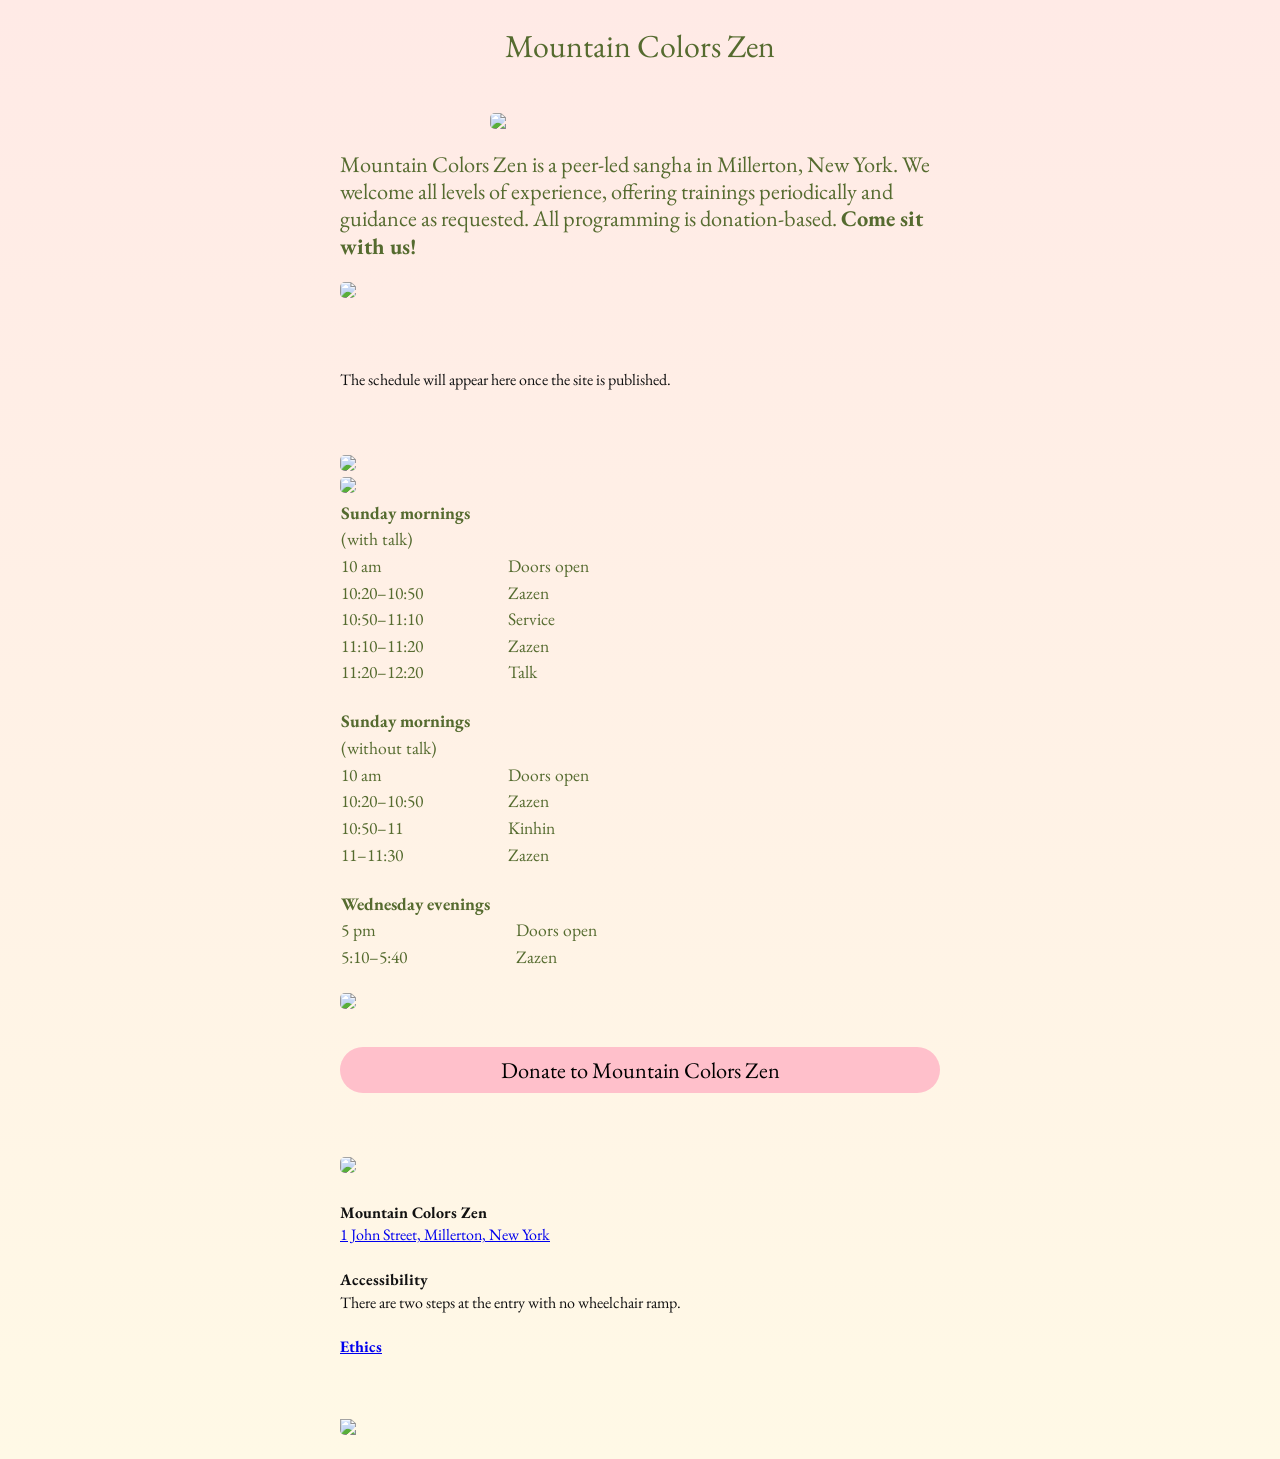
==== index.html @ 6fb5b05e "Add files via upload" ====
<!doctype html>
<html lang="en">
<head>
	<link rel="preconnect" href="https://fonts.googleapis.com">
	<link rel="preconnect" href="https://fonts.gstatic.com" crossorigin>
	<link href="https://fonts.googleapis.com/css2?family=DM+Sans:ital,opsz,wght@0,9..40,100..1000;1,9..40,100..1000&family=EB+Garamond:ital,wght@0,400..800;1,400..800&family=IBM+Plex+Sans:ital,wght@0,100..700;1,100..700&family=Jost:ital,wght@0,100..900;1,100..900&display=swap" rel="stylesheet">
<meta charset="utf-8">
<meta name="viewport" content="width=device-width, initial-scale=1">
<title>Schedule</title>
<link rel="stylesheet" href="schedule.css">
<style>
	/* example page styling only: replace with your own site's CSS */
	body { font-family: system-ui, sans-serif; line-height: 1.4; margin: 0; padding: 24px 16px; color: #111; background: #fff; }
	main { max-width: 600px; margin: 0 auto; }
</style>
</head>
<body>
<main>
<h1 class = "title">Mountain Colors Zen</h1><br>
<img src="https://github.com/mountaincolorszen/website/blob/main/images/mzc-logo.png?raw=true" width="50%" margin= "auto" class = "logo">
<p class = "mcz-intro">Mountain Colors Zen is a peer-led sangha in Millerton, New York. We welcome all levels of experience, offering trainings periodically and guidance as requested. All programming is donation-based. <b>Come sit with us!</b></p>

<img src="https://github.com/mountaincolorszen/website/blob/main/images/IMG_0020.jpg?raw=true" width="100%"><br>
<div class = "time">
	<!-- The schedule from the Google Doc is put between the next two lines
	     automatically. Anything typed between them will be replaced. -->
	<!-- schedule:start -->
	<p class="schedule-note">The schedule will appear here once the site is published.</p>
	<!-- schedule:end --></div>
	<img src="https://github.com/mountaincolorszen/website/blob/main/images/IMG_0017.jpg?raw=true" width="100%"><br>
	<img src="https://github.com/mountaincolorszen/website/blob/main/images/IMG_5366.jpg?raw=true" width="100%"><br>
	<table>
	  <tr>
	    <th>Sunday mornings&emsp;&emsp;&emsp;</th>
	    <th></th>
	  </tr>
	  <tr>
	    <td><i>(with talk)</i></td>
	    <td></td>
	  </tr>
	  <tr>
	    <td>10 am</td>
	    <td>Doors open</td>
	  </tr>
	  <tr>
	    <td>10:20–10:50</td>
	    <td>Zazen</td>
	  </tr>
	  <tr>
	    <td>10:50–11:10</td>
	    <td>Service</td>
	  </tr>
	  <tr>
	    <td>11:10–11:20</td>
	    <td>Zazen</td>
	  </tr>
	  <tr>
	    <td>11:20–12:20</td>
	    <td>Talk</td>
	  </tr>
	</table>
	<br>
	<table>
	  <tr>
	    <th>Sunday mornings&emsp;&emsp;&emsp;</th>
	    <th></th>
	  </tr>
	  <tr>
	    <td><i>(without talk)</i></td>
	    <td></td>
	  </tr>
	  <tr>
	    <td>10 am</td>
	    <td>Doors open</td>
	  </tr>
	  <tr>
	    <td>10:20–10:50</td>
	    <td>Zazen</td>
	  </tr>
	  <tr>
	    <td>10:50–11</td>
	    <td>Kinhin</td>
	  </tr>
	  <tr>
	    <td>11–11:30</td>
	    <td>Zazen</td>
	  </tr>
	</table>
			<br>	<table>
	  <tr>
	    <th>Wednesday evenings&emsp;&emsp;</th>
	    <th></th>
	  </tr>
	  <tr>
	    <td>5 pm</td>
	    <td>Doors open</td>
	  </tr>
	  <tr>
	    <td>5:10–5:40</td>
	    <td>Zazen</td>
	  </tr>
	</table>
</div>
<br>
	<img src="https://github.com/mountaincolorszen/website/blob/main/images/IMG_5365.jpg?raw=true" width="100%"><br>

<button class = "donate">Donate to Mountain Colors Zen</button><footer>
	<img src="https://github.com/mountaincolorszen/website/blob/main/images/IMG_5360.jpg?raw=true" width="100%"><br><br>
  <b>Mountain Colors Zen</b><br><a href = "https://maps.app.goo.gl/F2YpTARjo7d1e8cv7">1 John Street, Millerton, New York</a><br><br>
  <b>Accessibility</b><br>There are two steps at the entry with no wheelchair ramp.<br><br>
  <b><a href = '/ethics.html'>Ethics</a></b><br>
<a href = "https://www.instagram.com/mt_colors_zen"><img src="https://github.com/mountaincolorszen/website/blob/main/images/Instagram_Glyph_Black.png?raw=true" width="50%" margin= "auto" class = "social-instagram"></a>
<!-- <label for="email">Enter your example.com email:</label> -->

<!-- <input type="email" id="email" pattern=".+@example\.com" size="30" required /> -->
</footer>
</main>
</body>
</html>
---- schedule.css ----
/* ---- schedule (from Google Doc) ----
   Link this from the page, or paste it into your own stylesheet.
   It only sets layout and spacing: the font and text colour come from your site. */
*{
	font-family: "EB Garamond", serif!important;
	  font-optical-sizing: auto;
	  font-weight: <weight>;
	  font-style: normal;
	  /*color:darkolivegreen!important;*/
	  /*font-size:1.2rem;*/
}
.schedule { max-width: 600px; }::selection {
 color:blue;
}

@media (max-width: 720px) {
	.logo{
 display: block;
  margin: auto;
  width: 70%!important;
}
}

.logo{
 display: block;
  margin: auto;
  width: 50%;
}

.social-instagram{
 display: block;
  /*margin: auto;*/
  width: 10%;
  padding-top: 10%;
}

a:visited {
  color: forestgreen;
  text-decoration-color: hotpink;
}

.title{
	font-size:2rem;
	font-family: "EB Garamond", serif!important;
	  font-optical-sizing: auto;
	  font-style: normal;
	  margin-block-start: 0em;
	  color:darkolivegreen!important;
	  text-align:center!important;
	  font-weight:300!important;
}

table{
	font-size:1.1rem;
	font-family: "IBM Plex Sans", sans-serif;
	border-spacing: 0px;
	color:darkolivegreen!important}footer{
	margin-top:2rem;
	/*text-align:center;*/
}.mcz-intro{
	font-size:1.4rem;
	line-height:1.7rem;
	font-family: "EB Garamond", serif!important;
	  font-optical-sizing: auto;
	  font-style: normal;
	  color:darkolivegreen!important;
	  /*text-align:center;*/
}
body{  background: linear-gradient(0deg, #fff9e6 0%, #ffeae6 100%)!important;
}
.schedule .schedule-title { font-size: 1.4em; line-height: 1.2; font-weight: bold; margin: 0 0 1.2em; 
	font-family: "EB Garamond", serif!important;
	  font-optical-sizing: auto;
	  font-weight: <weight>;
	  font-style: normal;}
.schedule .schedule-note { margin: 0 0 1.5em; }.schedule-day { margin: 0 0 .5em; padding-top: 0.0em; border-top: .1px solid #ccc; }
.schedule-day h3 { font-size: 1.1em; margin: 0 0 0.4em; 
	  font-family: "IBM Plex Sans", sans-serif;
	  font-optical-sizing: auto;
	  font-weight: <weight>;
	  font-style: normal;}.schedule-day ul { list-style: none; margin: 0; padding: 0; 
	font-family: "EB Garamond", serif!important;
	  font-optical-sizing: auto;
	  font-weight: <weight>;
	  font-style: normal;
	  padding:0!important;
	}
.schedule-day li { display: flex; gap: 1em; padding: 0; 
	font-family: "EB Garamond", serif!important;
	  font-optical-sizing: auto;
	  font-weight: <weight>;
	  font-style: normal;
	  padding:0!important;
	}	.donate{
		font-size:1.4rem;
		width:100%;
		border: none;
		background:pink;
		border-radius:50px;
		padding:.5rem;
		margin-top:2rem;
		margin-bottom:2rem;
	}	.donate:focus{background-color:red;}
	.donate:hover{
		background-color:white;
		transition:.5s;
	}
		
.time{
	margin-top:4rem;
	margin-bottom:4rem;
}img {border-radius:5px;}/* bold, italic etc. carried over from the doc */
.schedule strong { font-weight: bold; }
.schedule em { font-style: italic; }
.schedule u { text-decoration: underline; }
.schedule s { text-decoration: line-through; }.schedule-time { flex: 0 0 9em; white-space: nowrap; }
.schedule-what { flex: 1 1 auto; }
.schedule .schedule-what a { text-decoration: underline; word-break: break-word; }/* phones: put the time above the event */
@media (max-width: 480px) {
	.schedule-day li { display: block; padding: 0.0em 0; }
	.schedule-time { display: block; font-weight: bold; }
}
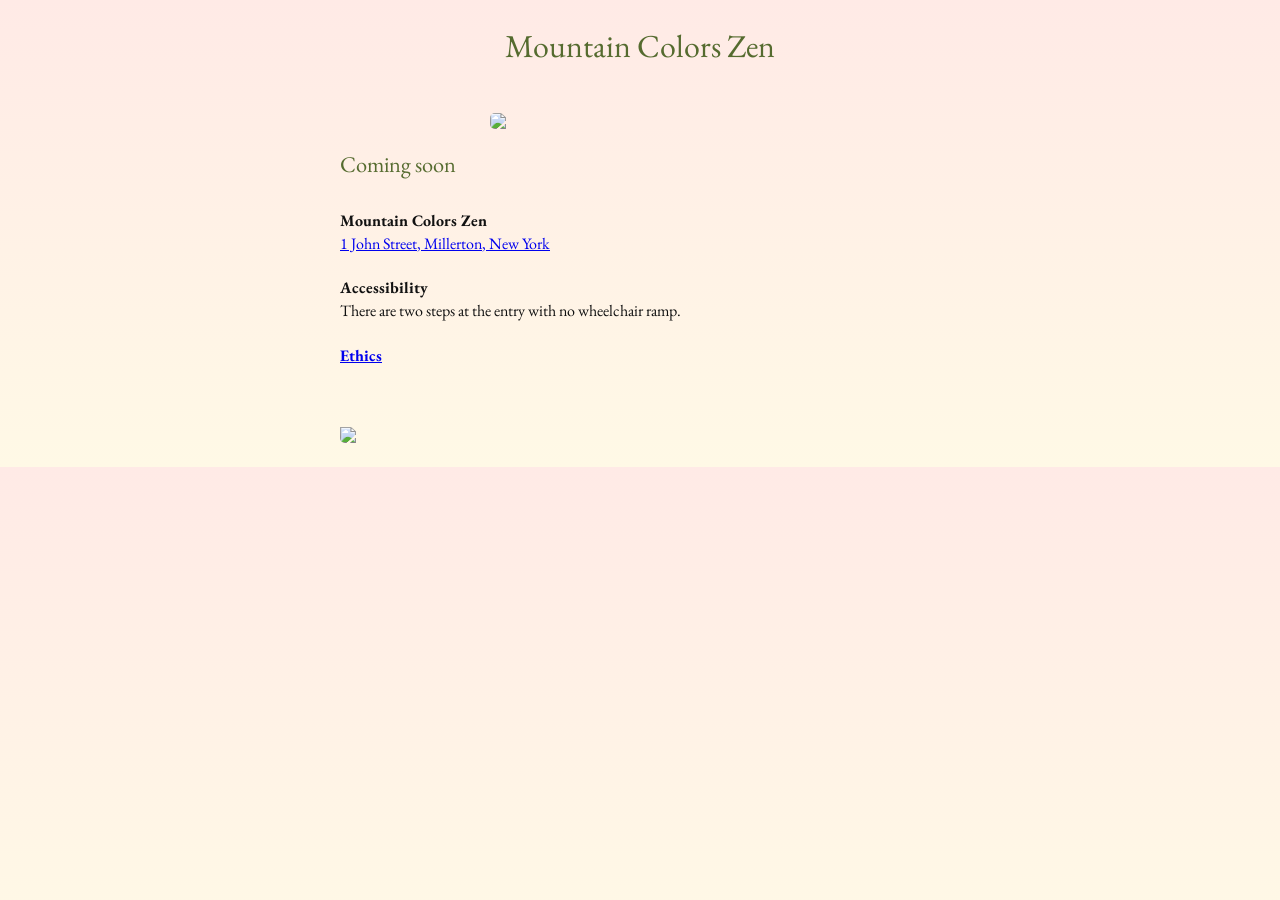
==== commit 8591aea9: "Add files via upload" ====
--- a/index.html
+++ b/index.html
@@ -18,94 +18,10 @@
 <main>
 <h1 class = "title">Mountain Colors Zen</h1><br>
 <img src="https://github.com/mountaincolorszen/website/blob/main/images/mzc-logo.png?raw=true" width="50%" margin= "auto" class = "logo">
-<p class = "mcz-intro">Mountain Colors Zen is a peer-led sangha in Millerton, New York. We welcome all levels of experience, offering trainings periodically and guidance as requested. All programming is donation-based. <b>Come sit with us!</b></p>
+<p class = "mcz-intro">Coming soon</p>
 
-<img src="https://github.com/mountaincolorszen/website/blob/main/images/IMG_0020.jpg?raw=true" width="100%"><br>
-<div class = "time">
-	<!-- The schedule from the Google Doc is put between the next two lines
-	     automatically. Anything typed between them will be replaced. -->
-	<!-- schedule:start -->
-	<p class="schedule-note">The schedule will appear here once the site is published.</p>
-	<!-- schedule:end --></div>
-	<img src="https://github.com/mountaincolorszen/website/blob/main/images/IMG_0017.jpg?raw=true" width="100%"><br>
-	<img src="https://github.com/mountaincolorszen/website/blob/main/images/IMG_5366.jpg?raw=true" width="100%"><br>
-	<table>
-	  <tr>
-	    <th>Sunday mornings&emsp;&emsp;&emsp;</th>
-	    <th></th>
-	  </tr>
-	  <tr>
-	    <td><i>(with talk)</i></td>
-	    <td></td>
-	  </tr>
-	  <tr>
-	    <td>10 am</td>
-	    <td>Doors open</td>
-	  </tr>
-	  <tr>
-	    <td>10:20–10:50</td>
-	    <td>Zazen</td>
-	  </tr>
-	  <tr>
-	    <td>10:50–11:10</td>
-	    <td>Service</td>
-	  </tr>
-	  <tr>
-	    <td>11:10–11:20</td>
-	    <td>Zazen</td>
-	  </tr>
-	  <tr>
-	    <td>11:20–12:20</td>
-	    <td>Talk</td>
-	  </tr>
-	</table>
-	<br>
-	<table>
-	  <tr>
-	    <th>Sunday mornings&emsp;&emsp;&emsp;</th>
-	    <th></th>
-	  </tr>
-	  <tr>
-	    <td><i>(without talk)</i></td>
-	    <td></td>
-	  </tr>
-	  <tr>
-	    <td>10 am</td>
-	    <td>Doors open</td>
-	  </tr>
-	  <tr>
-	    <td>10:20–10:50</td>
-	    <td>Zazen</td>
-	  </tr>
-	  <tr>
-	    <td>10:50–11</td>
-	    <td>Kinhin</td>
-	  </tr>
-	  <tr>
-	    <td>11–11:30</td>
-	    <td>Zazen</td>
-	  </tr>
-	</table>
-			<br>	<table>
-	  <tr>
-	    <th>Wednesday evenings&emsp;&emsp;</th>
-	    <th></th>
-	  </tr>
-	  <tr>
-	    <td>5 pm</td>
-	    <td>Doors open</td>
-	  </tr>
-	  <tr>
-	    <td>5:10–5:40</td>
-	    <td>Zazen</td>
-	  </tr>
-	</table>
-</div>
-<br>
-	<img src="https://github.com/mountaincolorszen/website/blob/main/images/IMG_5365.jpg?raw=true" width="100%"><br>
 
-<button class = "donate">Donate to Mountain Colors Zen</button><footer>
-	<img src="https://github.com/mountaincolorszen/website/blob/main/images/IMG_5360.jpg?raw=true" width="100%"><br><br>
+<footer>
   <b>Mountain Colors Zen</b><br><a href = "https://maps.app.goo.gl/F2YpTARjo7d1e8cv7">1 John Street, Millerton, New York</a><br><br>
   <b>Accessibility</b><br>There are two steps at the entry with no wheelchair ramp.<br><br>
   <b><a href = '/ethics.html'>Ethics</a></b><br>
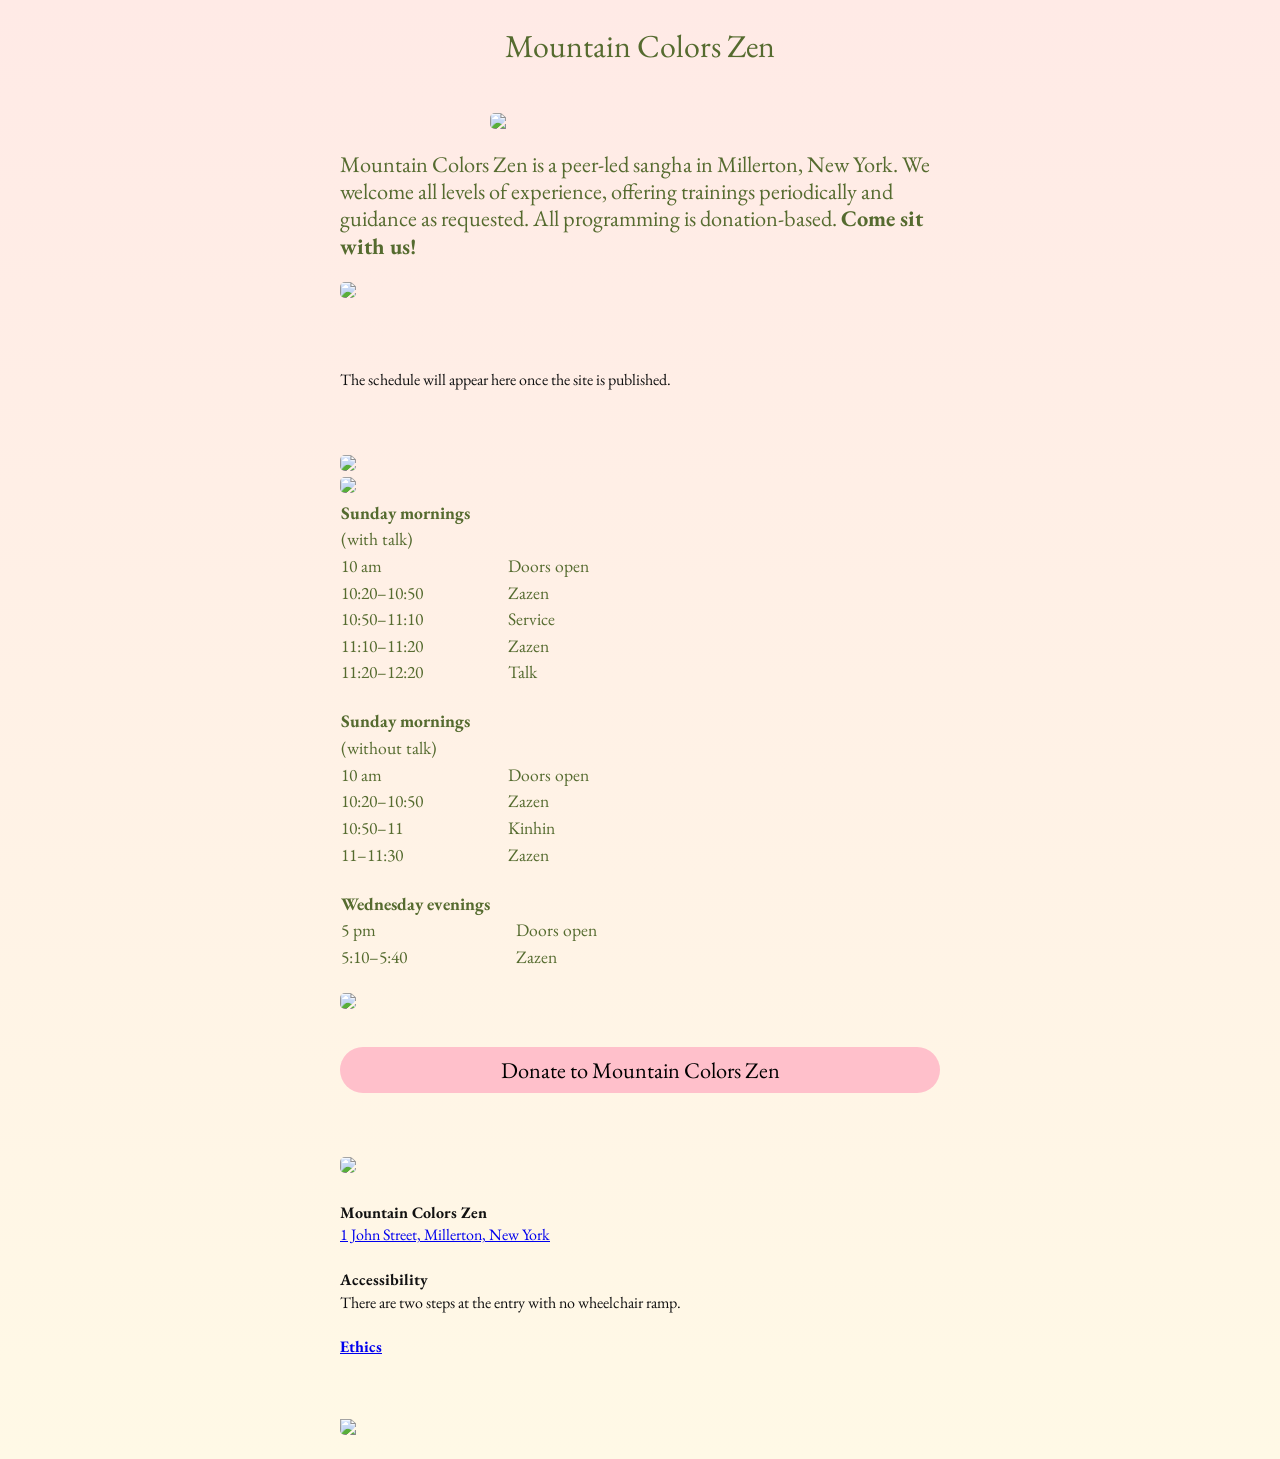
==== commit 4b65b508: "Add files via upload" ====
--- a/index.html
+++ b/index.html
@@ -18,10 +18,94 @@
 <main>
 <h1 class = "title">Mountain Colors Zen</h1><br>
 <img src="https://github.com/mountaincolorszen/website/blob/main/images/mzc-logo.png?raw=true" width="50%" margin= "auto" class = "logo">
-<p class = "mcz-intro">Coming soon</p>
+<p class = "mcz-intro">Mountain Colors Zen is a peer-led sangha in Millerton, New York. We welcome all levels of experience, offering trainings periodically and guidance as requested. All programming is donation-based. <b>Come sit with us!</b></p>
 
+<img src="https://github.com/mountaincolorszen/website/blob/main/images/IMG_0020.jpg?raw=true" width="100%"><br>
+<div class = "time">
+	<!-- The schedule from the Google Doc is put between the next two lines
+	     automatically. Anything typed between them will be replaced. -->
+	<!-- schedule:start -->
+	<p class="schedule-note">The schedule will appear here once the site is published.</p>
+	<!-- schedule:end --></div>
+	<img src="https://github.com/mountaincolorszen/website/blob/main/images/IMG_0017.jpg?raw=true" width="100%"><br>
+	<img src="https://github.com/mountaincolorszen/website/blob/main/images/IMG_5366.jpg?raw=true" width="100%"><br>
+	<table>
+	  <tr>
+	    <th>Sunday mornings&emsp;&emsp;&emsp;</th>
+	    <th></th>
+	  </tr>
+	  <tr>
+	    <td><i>(with talk)</i></td>
+	    <td></td>
+	  </tr>
+	  <tr>
+	    <td>10 am</td>
+	    <td>Doors open</td>
+	  </tr>
+	  <tr>
+	    <td>10:20–10:50</td>
+	    <td>Zazen</td>
+	  </tr>
+	  <tr>
+	    <td>10:50–11:10</td>
+	    <td>Service</td>
+	  </tr>
+	  <tr>
+	    <td>11:10–11:20</td>
+	    <td>Zazen</td>
+	  </tr>
+	  <tr>
+	    <td>11:20–12:20</td>
+	    <td>Talk</td>
+	  </tr>
+	</table>
+	<br>
+	<table>
+	  <tr>
+	    <th>Sunday mornings&emsp;&emsp;&emsp;</th>
+	    <th></th>
+	  </tr>
+	  <tr>
+	    <td><i>(without talk)</i></td>
+	    <td></td>
+	  </tr>
+	  <tr>
+	    <td>10 am</td>
+	    <td>Doors open</td>
+	  </tr>
+	  <tr>
+	    <td>10:20–10:50</td>
+	    <td>Zazen</td>
+	  </tr>
+	  <tr>
+	    <td>10:50–11</td>
+	    <td>Kinhin</td>
+	  </tr>
+	  <tr>
+	    <td>11–11:30</td>
+	    <td>Zazen</td>
+	  </tr>
+	</table>
+			<br>	<table>
+	  <tr>
+	    <th>Wednesday evenings&emsp;&emsp;</th>
+	    <th></th>
+	  </tr>
+	  <tr>
+	    <td>5 pm</td>
+	    <td>Doors open</td>
+	  </tr>
+	  <tr>
+	    <td>5:10–5:40</td>
+	    <td>Zazen</td>
+	  </tr>
+	</table>
+</div>
+<br>
+	<img src="https://github.com/mountaincolorszen/website/blob/main/images/IMG_5365.jpg?raw=true" width="100%"><br>
 
-<footer>
+<button class = "donate">Donate to Mountain Colors Zen</button><footer>
+	<img src="https://github.com/mountaincolorszen/website/blob/main/images/IMG_5360.jpg?raw=true" width="100%"><br><br>
   <b>Mountain Colors Zen</b><br><a href = "https://maps.app.goo.gl/F2YpTARjo7d1e8cv7">1 John Street, Millerton, New York</a><br><br>
   <b>Accessibility</b><br>There are two steps at the entry with no wheelchair ramp.<br><br>
   <b><a href = '/ethics.html'>Ethics</a></b><br>
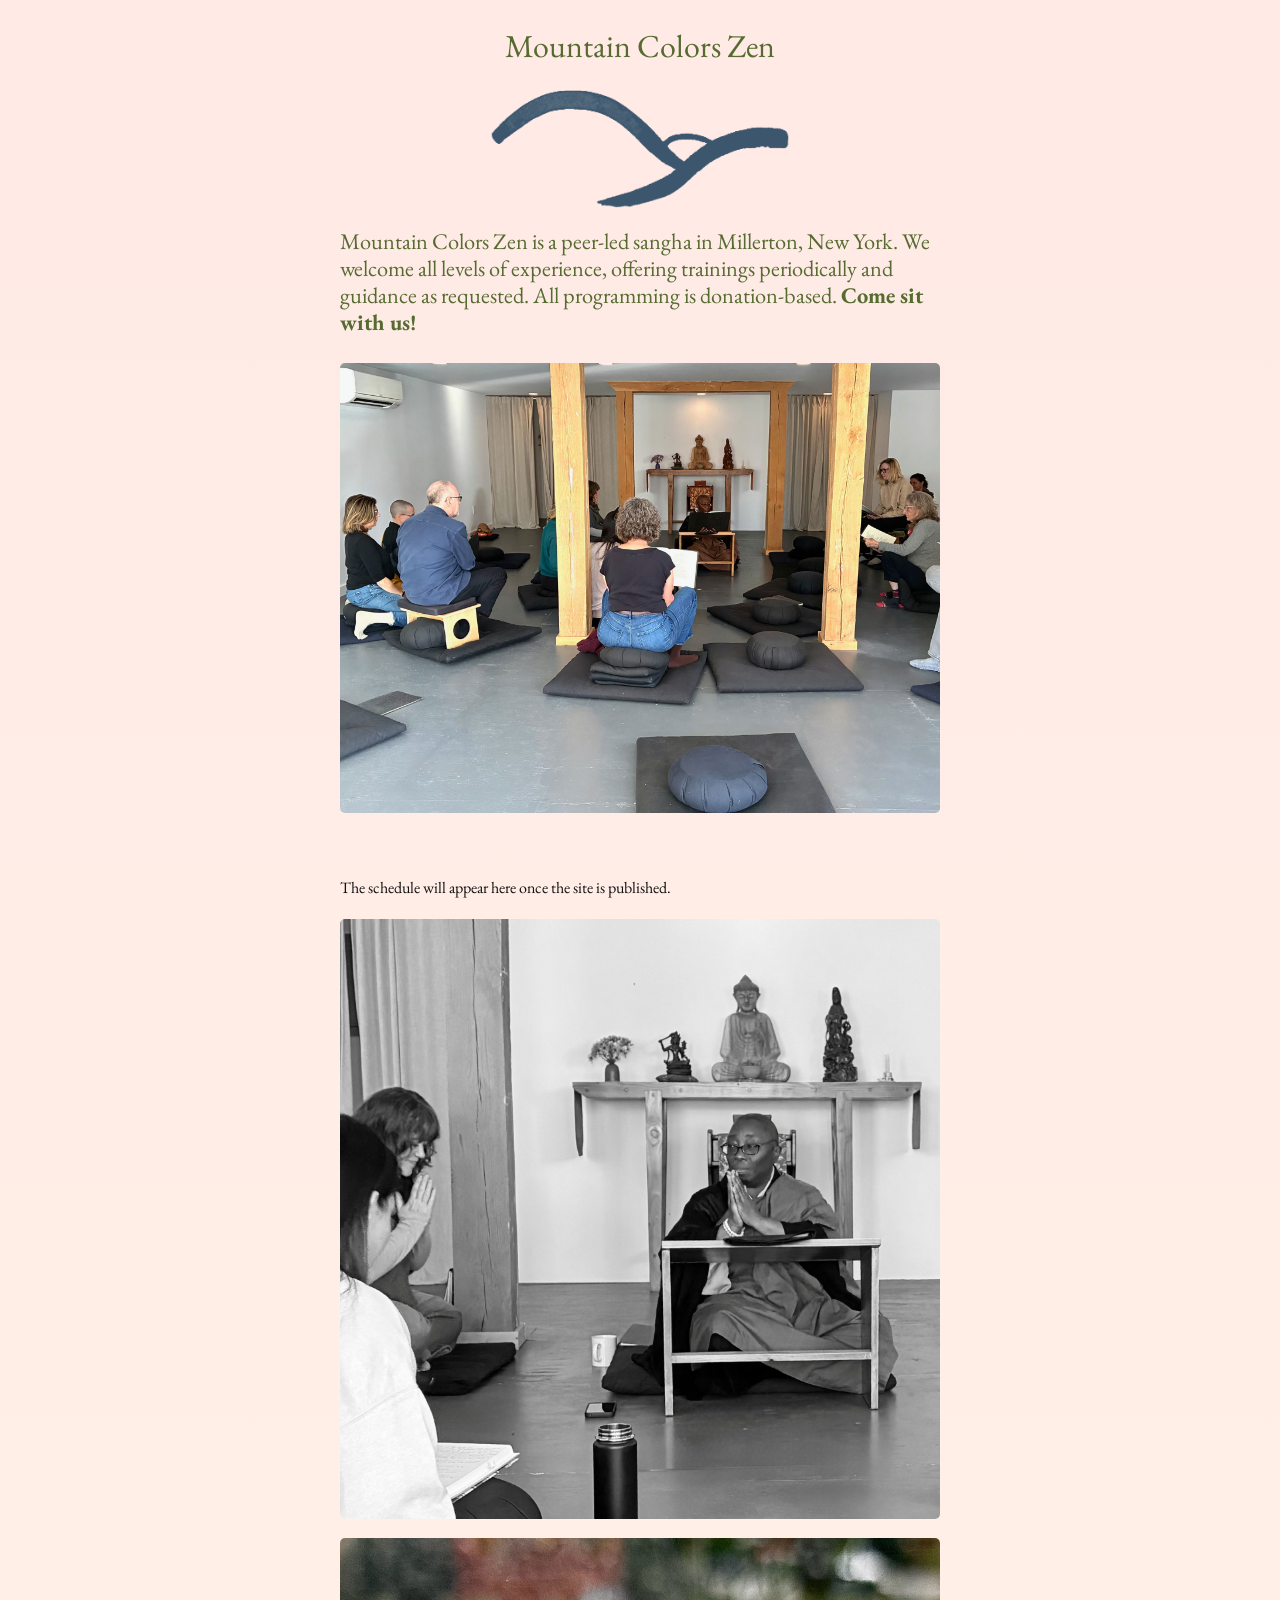
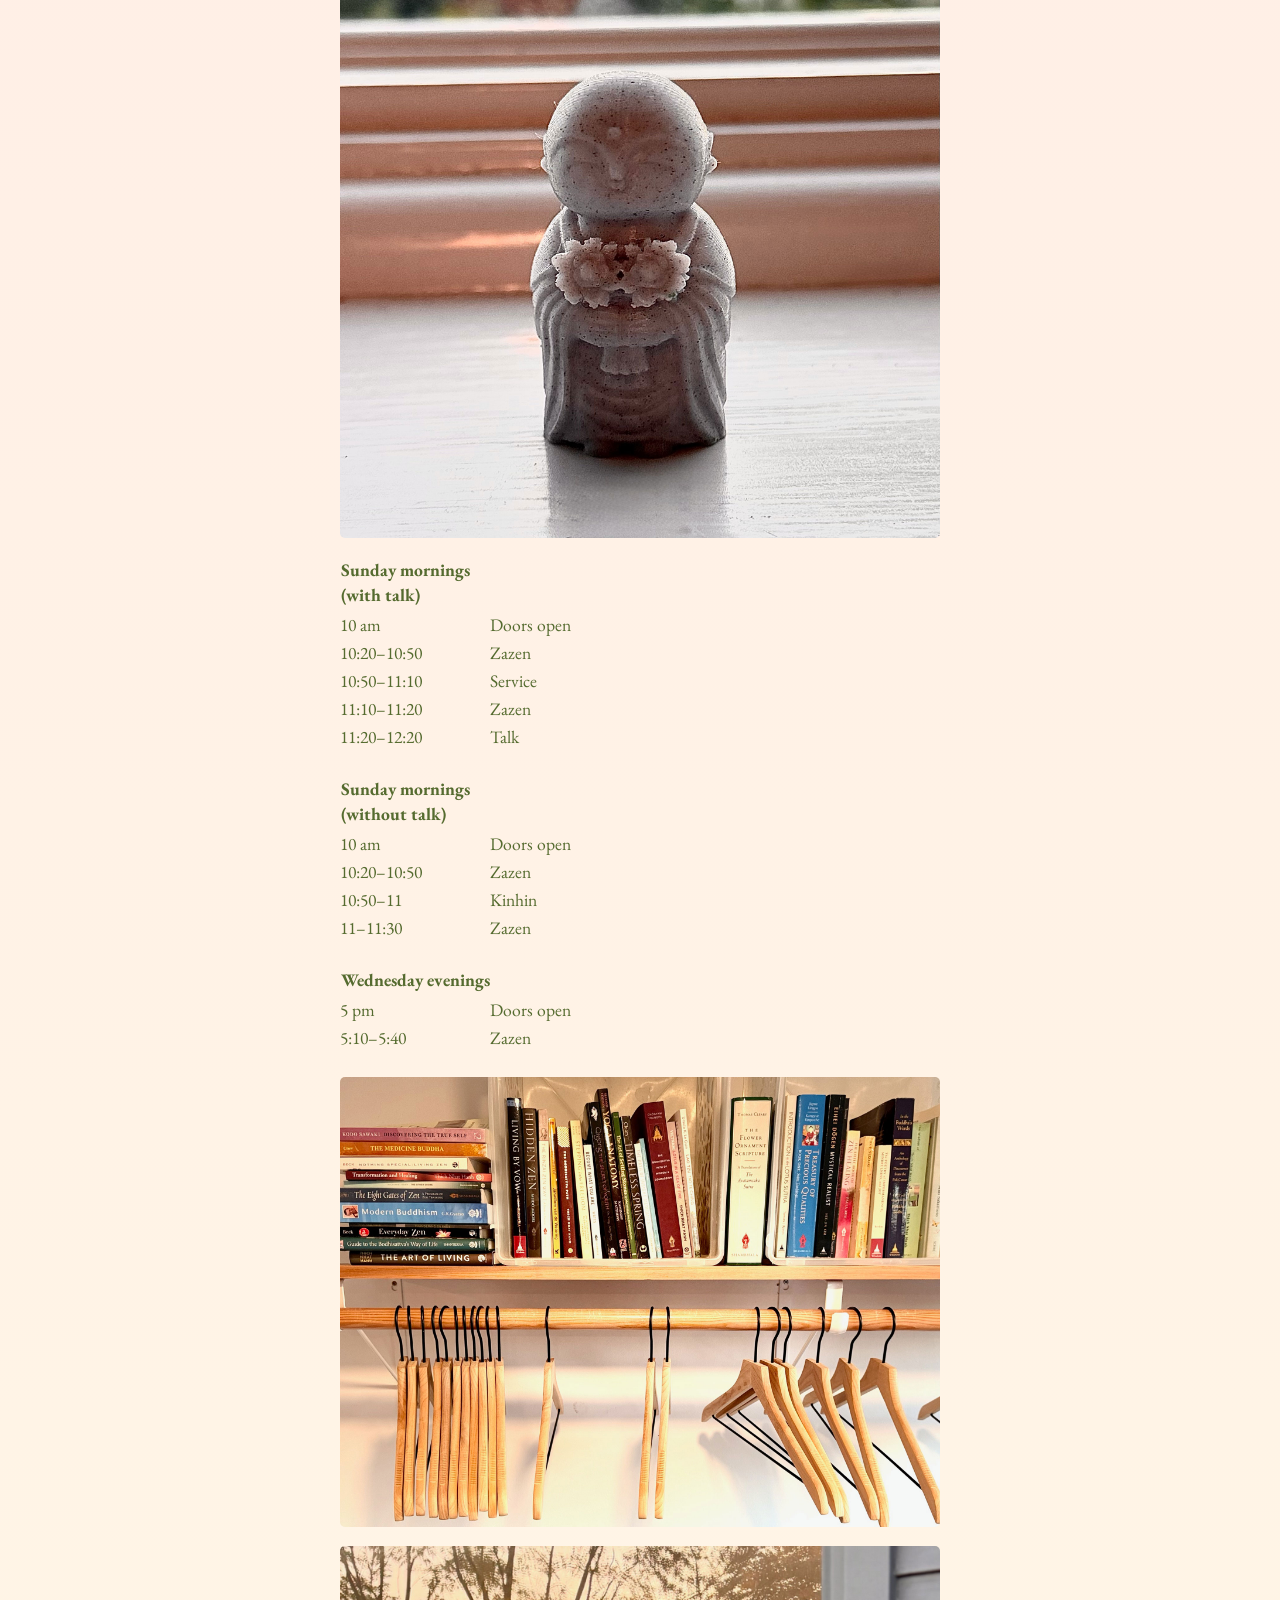
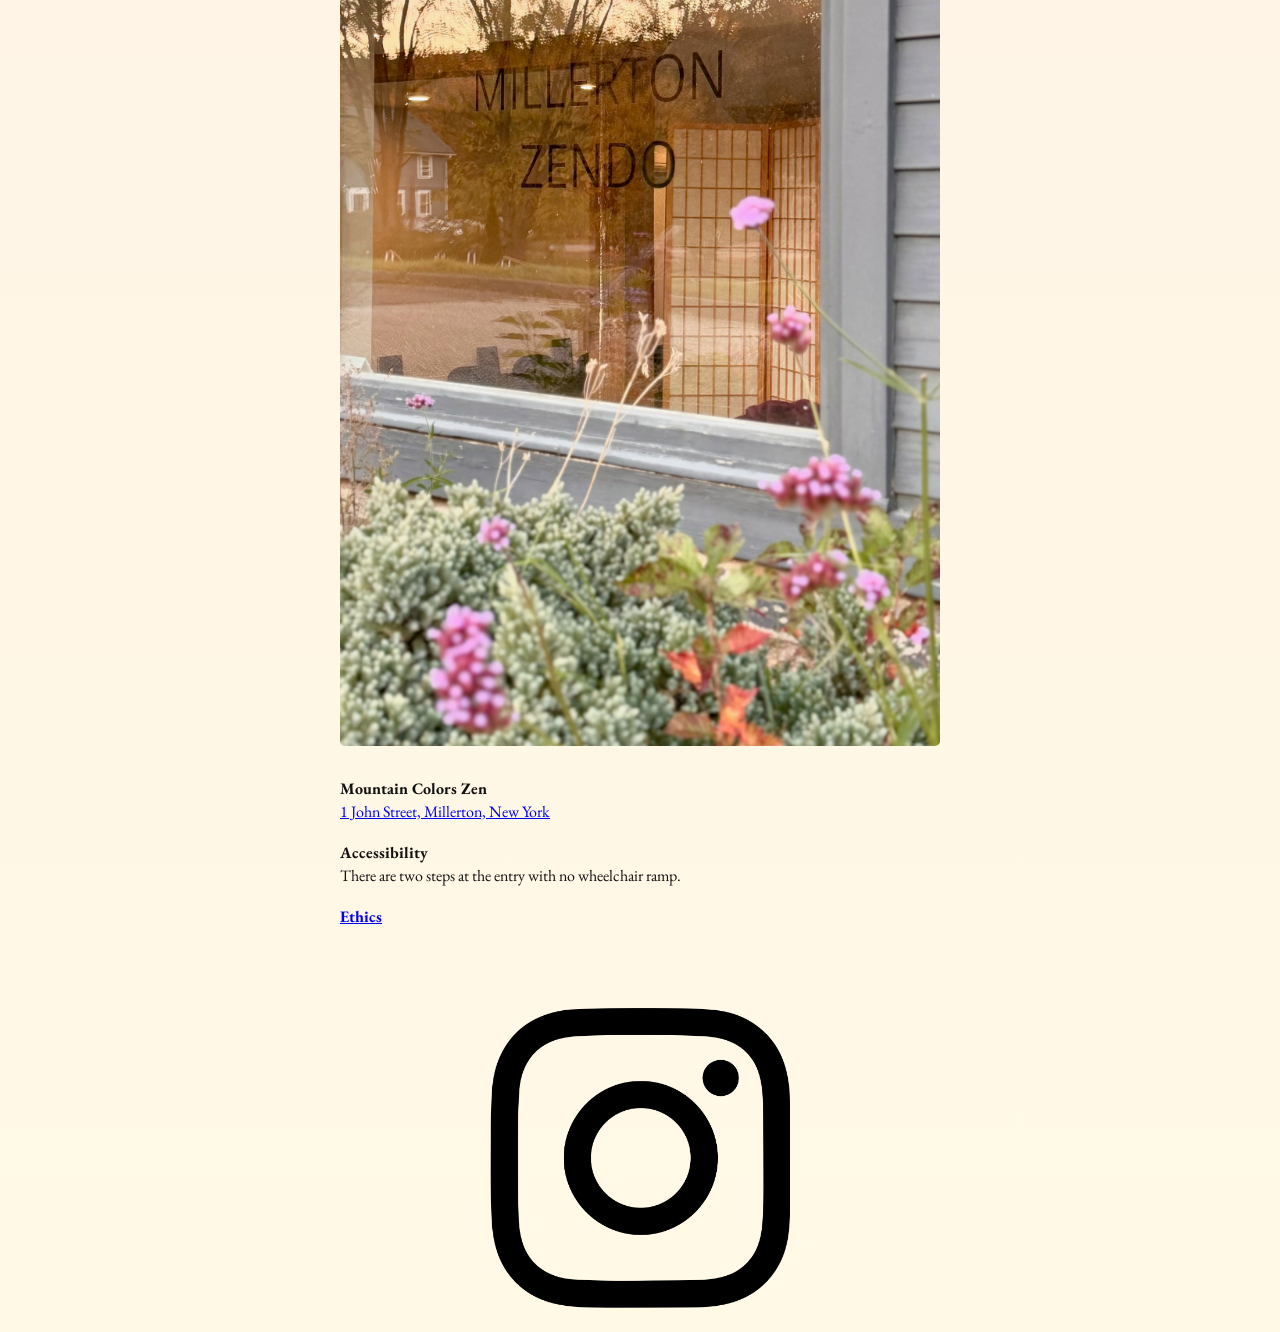
==== commit b00e0203: "Add files via upload" ====
--- a/index.html
+++ b/index.html
@@ -1,119 +1,116 @@
 <!doctype html>
 <html lang="en">
 <head>
-	<link rel="preconnect" href="https://fonts.googleapis.com">
-	<link rel="preconnect" href="https://fonts.gstatic.com" crossorigin>
-	<link href="https://fonts.googleapis.com/css2?family=DM+Sans:ital,opsz,wght@0,9..40,100..1000;1,9..40,100..1000&family=EB+Garamond:ital,wght@0,400..800;1,400..800&family=IBM+Plex+Sans:ital,wght@0,100..700;1,100..700&family=Jost:ital,wght@0,100..900;1,100..900&display=swap" rel="stylesheet">
 <meta charset="utf-8">
 <meta name="viewport" content="width=device-width, initial-scale=1">
-<title>Schedule</title>
+<title>Mountain Colors Zen</title>
+
+<link rel="preconnect" href="https://fonts.googleapis.com">
+<link rel="preconnect" href="https://fonts.gstatic.com" crossorigin>
+<link href="https://fonts.googleapis.com/css2?family=DM+Sans:ital,opsz,wght@0,9..40,100..1000;1,9..40,100..1000&family=EB+Garamond:ital,wght@0,400..800;1,400..800&family=IBM+Plex+Sans:ital,wght@0,100..700;1,100..700&family=Jost:ital,wght@0,100..900;1,100..900&display=swap" rel="stylesheet">
 <link rel="stylesheet" href="schedule.css">
+
 <style>
-	/* example page styling only: replace with your own site's CSS */
 	body { font-family: system-ui, sans-serif; line-height: 1.4; margin: 0; padding: 24px 16px; color: #111; background: #fff; }
 	main { max-width: 600px; margin: 0 auto; }
+
+	/* pictures */
+	img { display: block; height: auto; }
+	.photo { width: 100%; margin: 0 0 1.2em; }
+	.logo { width: 50%; margin: 0 auto 1.2em; }
+
+	.mcz-intro { margin: 0 0 1.2em; }
+	.time { margin-bottom: 1.2em; }
+
+	/* weekly hours */
+	.hours { border-collapse: collapse; margin: 0 0 1.4em; }
+	.hours th { text-align: left; padding-bottom: 0.2em; }
+	.hours td { padding: 0.1em 0; vertical-align: top; }
+	.hours td:first-child { width: 7.5em; padding-right: 1em; white-space: nowrap; }  /* same width in every table, so the columns line up */
+
+	/* bottom of the page */
+	footer p { margin: 0 0 1.2em; }
+	.social-instagram { width: 50%; margin: 0 auto; }
 </style>
 </head>
 <body>
 <main>
-<h1 class = "title">Mountain Colors Zen</h1><br>
-<img src="https://github.com/mountaincolorszen/website/blob/main/images/mzc-logo.png?raw=true" width="50%" margin= "auto" class = "logo">
-<p class = "mcz-intro">Mountain Colors Zen is a peer-led sangha in Millerton, New York. We welcome all levels of experience, offering trainings periodically and guidance as requested. All programming is donation-based. <b>Come sit with us!</b></p>
 
-<img src="https://github.com/mountaincolorszen/website/blob/main/images/IMG_0020.jpg?raw=true" width="100%"><br>
-<div class = "time">
-	<!-- The schedule from the Google Doc is put between the next two lines
-	     automatically. Anything typed between them will be replaced. -->
-	<!-- schedule:start -->
-	<p class="schedule-note">The schedule will appear here once the site is published.</p>
-	<!-- schedule:end --></div>
-	<img src="https://github.com/mountaincolorszen/website/blob/main/images/IMG_0017.jpg?raw=true" width="100%"><br>
-	<img src="https://github.com/mountaincolorszen/website/blob/main/images/IMG_5366.jpg?raw=true" width="100%"><br>
-	<table>
-	  <tr>
-	    <th>Sunday mornings&emsp;&emsp;&emsp;</th>
-	    <th></th>
-	  </tr>
-	  <tr>
-	    <td><i>(with talk)</i></td>
-	    <td></td>
-	  </tr>
-	  <tr>
-	    <td>10 am</td>
-	    <td>Doors open</td>
-	  </tr>
-	  <tr>
-	    <td>10:20–10:50</td>
-	    <td>Zazen</td>
-	  </tr>
-	  <tr>
-	    <td>10:50–11:10</td>
-	    <td>Service</td>
-	  </tr>
-	  <tr>
-	    <td>11:10–11:20</td>
-	    <td>Zazen</td>
-	  </tr>
-	  <tr>
-	    <td>11:20–12:20</td>
-	    <td>Talk</td>
-	  </tr>
+	<h1 class="title">Mountain Colors Zen</h1>
+
+	<img class="logo" src="images/mzc-logo.png" alt="Mountain Colors Zen logo">
+
+	<p class="mcz-intro">Mountain Colors Zen is a peer-led sangha in Millerton, New York. We welcome all levels of experience, offering trainings periodically and guidance as requested. All programming is donation-based. <strong>Come sit with us!</strong></p>
+
+	<img class="photo" src="images/IMG_0020.jpg" alt="">
+
+	<div class="time">
+		<!-- The schedule from the Google Doc is put between the next two lines
+		     automatically. Anything typed between them will be replaced. -->
+		<!-- schedule:start -->
+		<p class="schedule-note">The schedule will appear here once the site is published.</p>
+		<!-- schedule:end -->
+	</div>
+
+	<img class="photo" src="images/IMG_0017.jpg" alt="">
+	<img class="photo" src="images/IMG_5366.jpg" alt="">
+
+	<table class="hours">
+		<thead>
+			<tr><th colspan="2">Sunday mornings<br><em>(with talk)</em></th></tr>
+		</thead>
+		<tbody>
+			<tr><td>10 am</td><td>Doors open</td></tr>
+			<tr><td>10:20–10:50</td><td>Zazen</td></tr>
+			<tr><td>10:50–11:10</td><td>Service</td></tr>
+			<tr><td>11:10–11:20</td><td>Zazen</td></tr>
+			<tr><td>11:20–12:20</td><td>Talk</td></tr>
+		</tbody>
 	</table>
-	<br>
-	<table>
-	  <tr>
-	    <th>Sunday mornings&emsp;&emsp;&emsp;</th>
-	    <th></th>
-	  </tr>
-	  <tr>
-	    <td><i>(without talk)</i></td>
-	    <td></td>
-	  </tr>
-	  <tr>
-	    <td>10 am</td>
-	    <td>Doors open</td>
-	  </tr>
-	  <tr>
-	    <td>10:20–10:50</td>
-	    <td>Zazen</td>
-	  </tr>
-	  <tr>
-	    <td>10:50–11</td>
-	    <td>Kinhin</td>
-	  </tr>
-	  <tr>
-	    <td>11–11:30</td>
-	    <td>Zazen</td>
-	  </tr>
+
+	<table class="hours">
+		<thead>
+			<tr><th colspan="2">Sunday mornings<br><em>(without talk)</em></th></tr>
+		</thead>
+		<tbody>
+			<tr><td>10 am</td><td>Doors open</td></tr>
+			<tr><td>10:20–10:50</td><td>Zazen</td></tr>
+			<tr><td>10:50–11</td><td>Kinhin</td></tr>
+			<tr><td>11–11:30</td><td>Zazen</td></tr>
+		</tbody>
 	</table>
-			<br>	<table>
-	  <tr>
-	    <th>Wednesday evenings&emsp;&emsp;</th>
-	    <th></th>
-	  </tr>
-	  <tr>
-	    <td>5 pm</td>
-	    <td>Doors open</td>
-	  </tr>
-	  <tr>
-	    <td>5:10–5:40</td>
-	    <td>Zazen</td>
-	  </tr>
+
+	<table class="hours">
+		<thead>
+			<tr><th colspan="2">Wednesday evenings</th></tr>
+		</thead>
+		<tbody>
+			<tr><td>5 pm</td><td>Doors open</td></tr>
+			<tr><td>5:10–5:40</td><td>Zazen</td></tr>
+		</tbody>
 	</table>
-</div>
-<br>
-	<img src="https://github.com/mountaincolorszen/website/blob/main/images/IMG_5365.jpg?raw=true" width="100%"><br>
 
-<button class = "donate">Donate to Mountain Colors Zen</button><footer>
-	<img src="https://github.com/mountaincolorszen/website/blob/main/images/IMG_5360.jpg?raw=true" width="100%"><br><br>
-  <b>Mountain Colors Zen</b><br><a href = "https://maps.app.goo.gl/F2YpTARjo7d1e8cv7">1 John Street, Millerton, New York</a><br><br>
-  <b>Accessibility</b><br>There are two steps at the entry with no wheelchair ramp.<br><br>
-  <b><a href = '/ethics.html'>Ethics</a></b><br>
-<a href = "https://www.instagram.com/mt_colors_zen"><img src="https://github.com/mountaincolorszen/website/blob/main/images/Instagram_Glyph_Black.png?raw=true" width="50%" margin= "auto" class = "social-instagram"></a>
-<!-- <label for="email">Enter your example.com email:</label> -->
+	<img class="photo" src="images/IMG_5365.jpg" alt="">
+	<img class="photo" src="images/IMG_5360.jpg" alt="">
 
-<!-- <input type="email" id="email" pattern=".+@example\.com" size="30" required /> -->
-</footer>
+	<footer>
+		<p><strong>Mountain Colors Zen</strong><br>
+		<a href="https://maps.app.goo.gl/F2YpTARjo7d1e8cv7">1 John Street, Millerton, New York</a></p>
+
+		<p><strong>Accessibility</strong><br>
+		There are two steps at the entry with no wheelchair ramp.</p>
+
+		<p><strong><a href="ethics.html">Ethics</a></strong></p>
+
+		<a href="https://www.instagram.com/mt_colors_zen"><img class="social-instagram" src="images/Instagram_Glyph_Black.png" alt="Mountain Colors Zen on Instagram"></a>
+
+		<!-- Saved for later:
+		<button class="donate">Donate to Mountain Colors Zen</button>
+		<label for="email">Enter your example.com email:</label>
+		<input type="email" id="email" pattern=".+@example\.com" size="30" required>
+		-->
+	</footer>
+
 </main>
 </body>
-</html>
+</html>
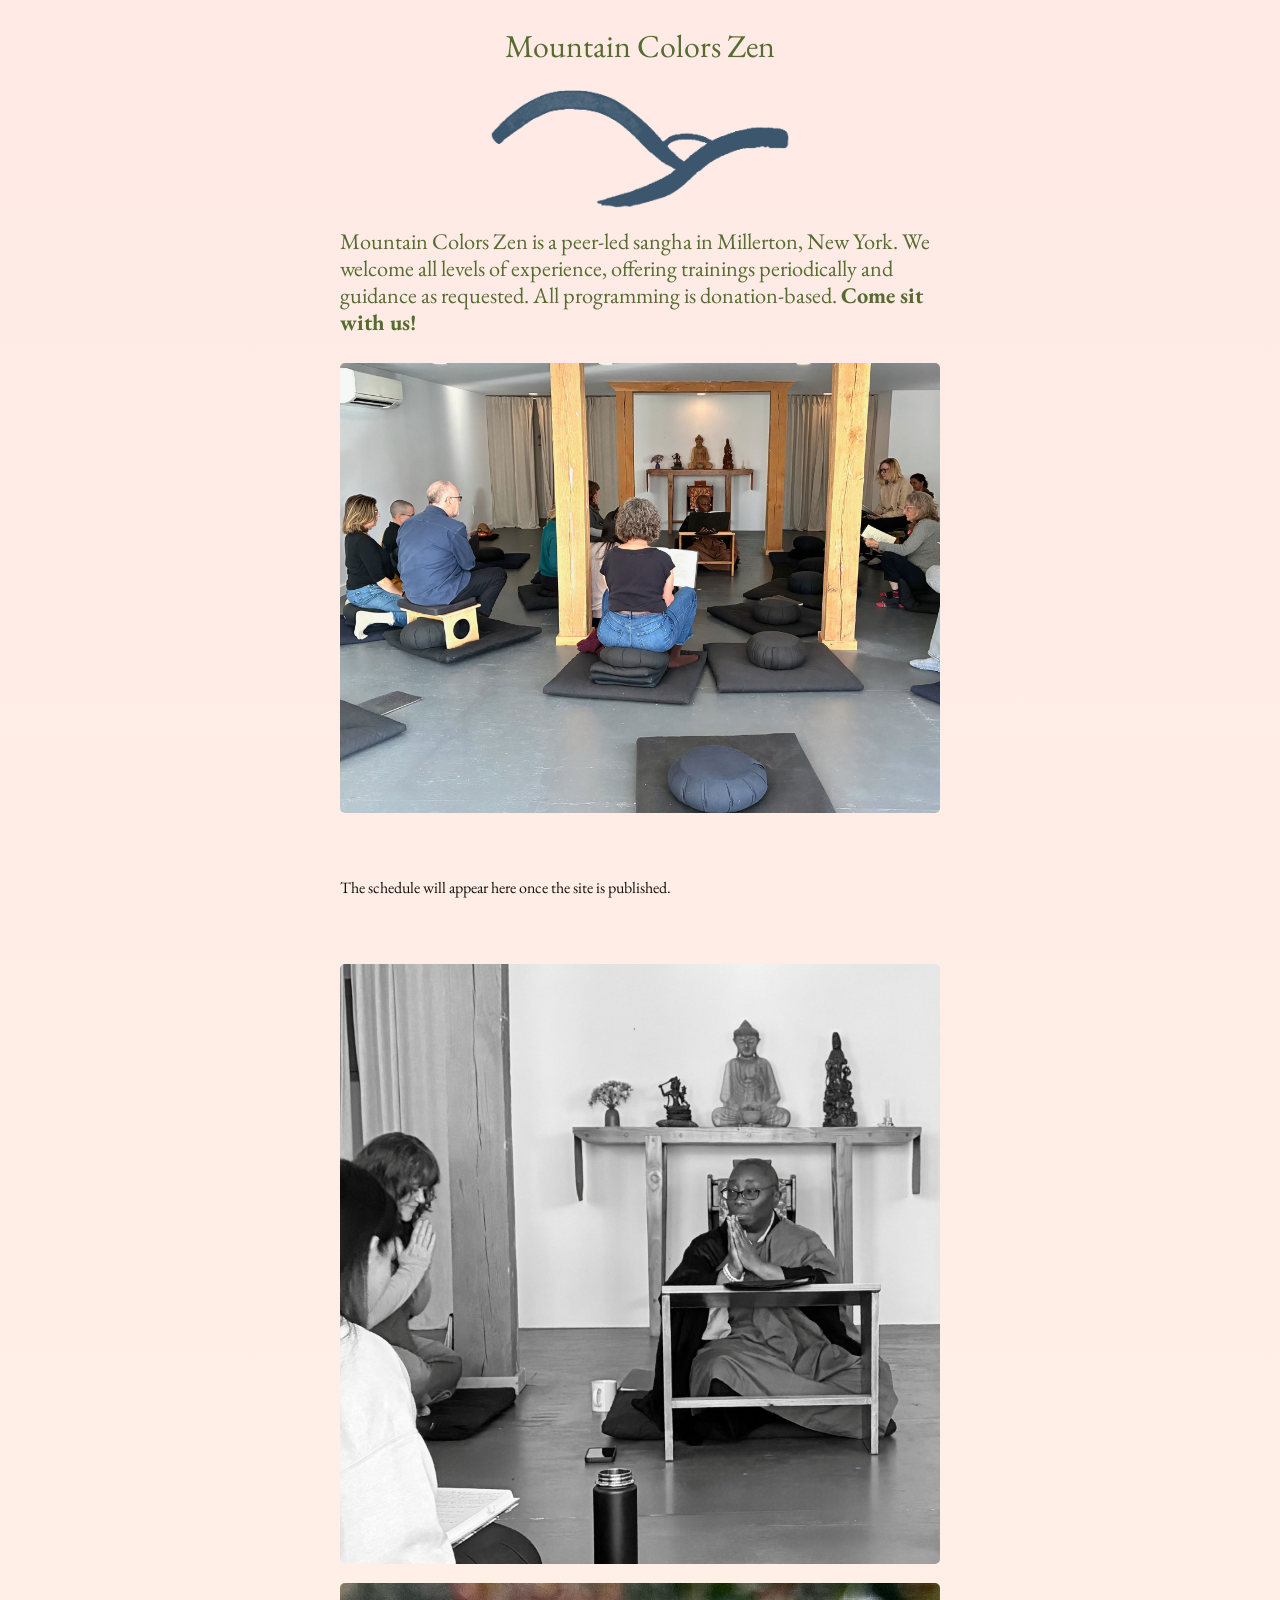
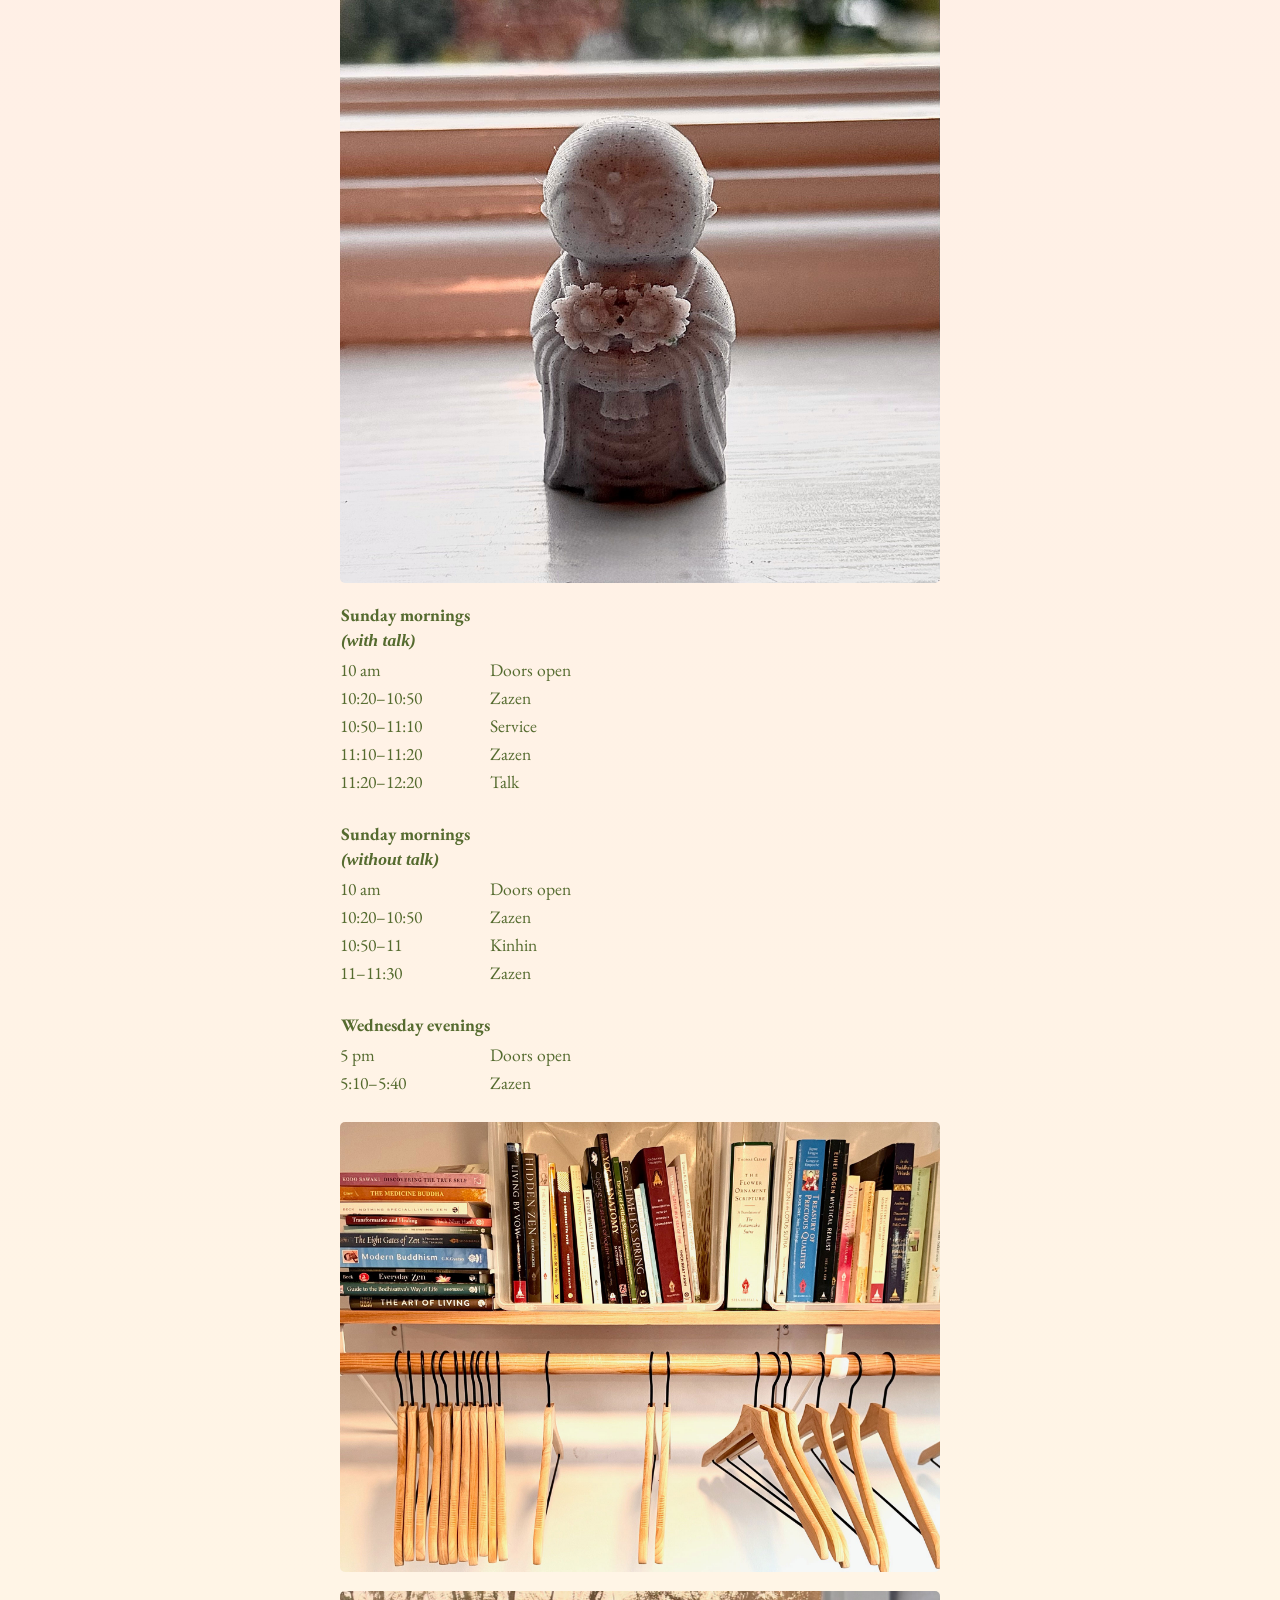
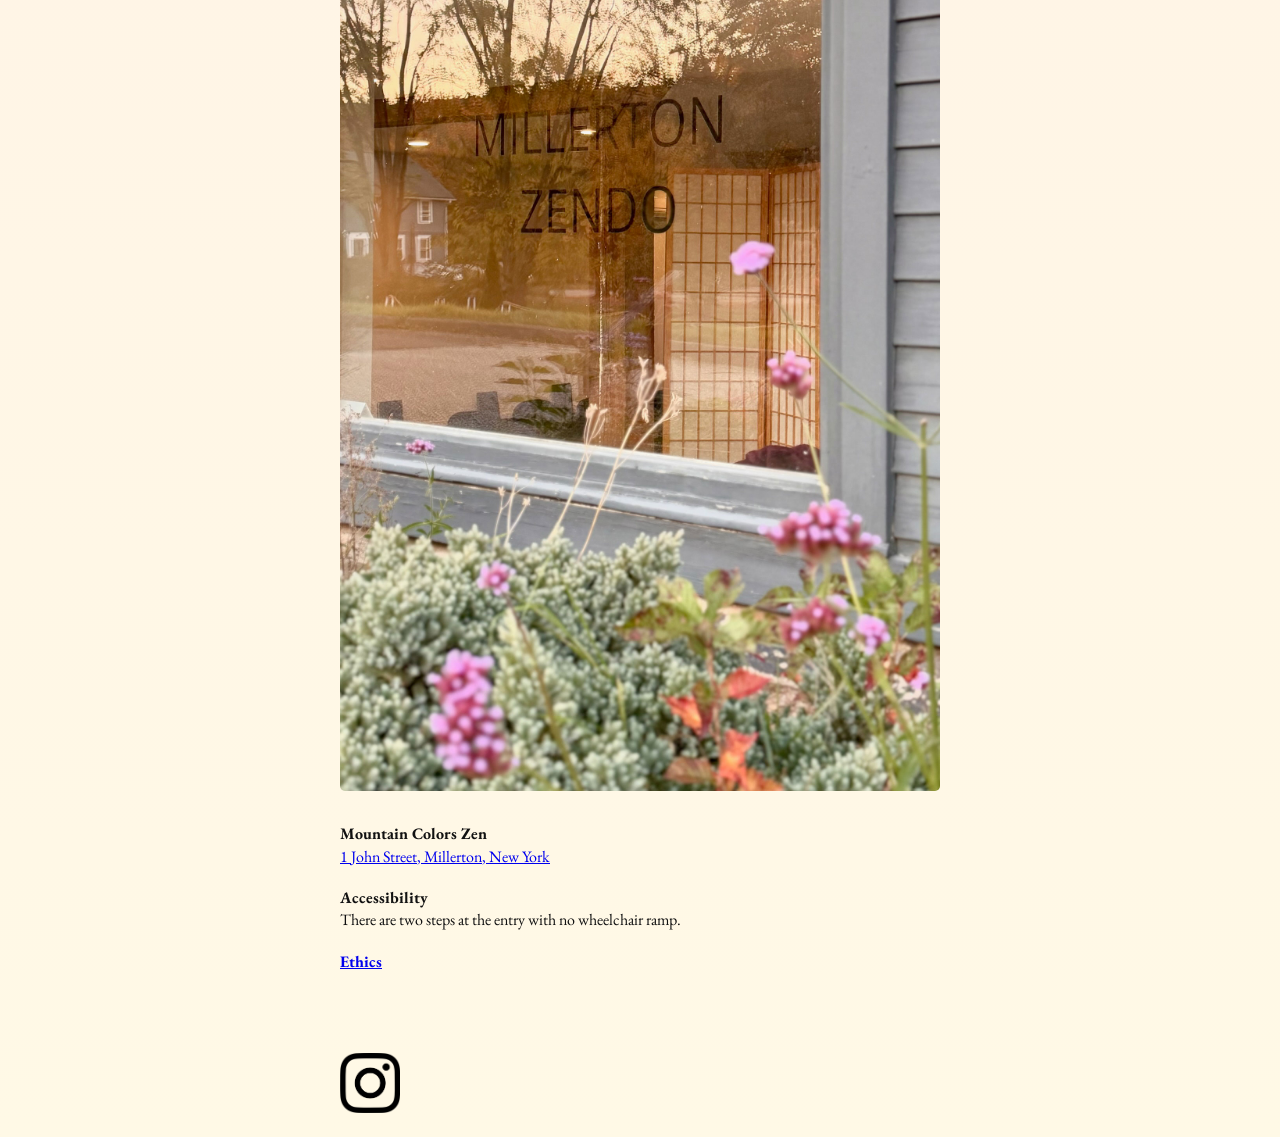
==== commit b84846b4: "Add files via upload" ====
--- a/index.html
+++ b/index.html
@@ -11,16 +11,16 @@
 <link rel="stylesheet" href="schedule.css">
 
 <style>
-	body { font-family: system-ui, sans-serif; line-height: 1.4; margin: 0; padding: 24px 16px; color: #111; background: #fff; }
+	/* page layout only: colours, fonts and sizes are in schedule.css */
+	body { line-height: 1.4; margin: 0; padding: 24px 16px; color: #111; }
 	main { max-width: 600px; margin: 0 auto; }
 
 	/* pictures */
 	img { display: block; height: auto; }
 	.photo { width: 100%; margin: 0 0 1.2em; }
-	.logo { width: 50%; margin: 0 auto 1.2em; }
+	.logo { margin-bottom: 1.2em; }
 
 	.mcz-intro { margin: 0 0 1.2em; }
-	.time { margin-bottom: 1.2em; }
 
 	/* weekly hours */
 	.hours { border-collapse: collapse; margin: 0 0 1.4em; }
@@ -30,7 +30,6 @@
 
 	/* bottom of the page */
 	footer p { margin: 0 0 1.2em; }
-	.social-instagram { width: 50%; margin: 0 auto; }
 </style>
 </head>
 <body>
@@ -113,4 +112,4 @@
 
 </main>
 </body>
-</html>+</html>
--- a/schedule.css
+++ b/schedule.css
@@ -1,122 +1,133 @@
-/* ---- schedule (from Google Doc) ----
-   Link this from the page, or paste it into your own stylesheet.
-   It only sets layout and spacing: the font and text colour come from your site. */
-*{
-	font-family: "EB Garamond", serif!important;
-	  font-optical-sizing: auto;
-	  font-weight: <weight>;
-	  font-style: normal;
-	  /*color:darkolivegreen!important;*/
-	  /*font-size:1.2rem;*/
+/* ================================================================
+   Mountain Colors Zen: site styles
+   ================================================================ */
+
+/* the site's font, everywhere */
+* {
+	font-family: "EB Garamond", serif !important;
+	font-optical-sizing: auto;
+	/*color:darkolivegreen!important;*/
+	/*font-size:1.2rem;*/
 }
-.schedule { max-width: 600px; }::selection {
- color:blue;
+
+body {
+	background: linear-gradient(0deg, #fff9e6 0%, #ffeae6 100%) !important;
+}
+
+::selection {
+	color: blue;
+}
+
+a:visited {
+	color: forestgreen;
+	text-decoration-color: hotpink;
+}
+
+img { border-radius: 5px; }
+
+
+/* ---------------------------------------------------------- top of page */
+
+.title {
+	font-size: 2rem;
+	font-weight: 300 !important;
+	margin-block-start: 0em;
+	color: darkolivegreen !important;
+	text-align: center !important;
+}
+
+.logo {
+	display: block;
+	margin: auto;
+	width: 50%;
 }
 
 @media (max-width: 720px) {
-	.logo{
- display: block;
-  margin: auto;
-  width: 70%!important;
-}
+	.logo { width: 70% !important; }
 }
 
-.logo{
- display: block;
-  margin: auto;
-  width: 50%;
+.mcz-intro {
+	font-size: 1.4rem;
+	line-height: 1.7rem;
+	color: darkolivegreen !important;
+	/*text-align:center;*/
 }
 
-.social-instagram{
- display: block;
-  /*margin: auto;*/
-  width: 10%;
-  padding-top: 10%;
+
+/* ---------------------------------------------------------- weekly hours tables */
+
+/* (not the tables inside the Google Doc schedule, which keep the doc's own look) */
+table:not(.gs-table) {
+	font-size: 1.1rem;
+	font-family: "IBM Plex Sans", sans-serif;
+	border-spacing: 0px;
+	color: darkolivegreen !important;
 }
 
-a:visited {
-  color: forestgreen;
-  text-decoration-color: hotpink;
+
+/* ---------------------------------------------------------- schedule from the Google Doc */
+
+/* The schedule is laid out exactly as in the doc: lines, blank lines, spaces,
+   bold, colours, sizes and alignment all come from the doc itself.
+   These rules only make sure the site doesn't add anything of its own. */
+
+.time {
+	margin-top: 4rem;
+	margin-bottom: 4rem;
 }
 
-.title{
-	font-size:2rem;
-	font-family: "EB Garamond", serif!important;
-	  font-optical-sizing: auto;
-	  font-style: normal;
-	  margin-block-start: 0em;
-	  color:darkolivegreen!important;
-	  text-align:center!important;
-	  font-weight:300!important;
+.gdoc { max-width: 600px; }
+
+/* each line of the doc, with its spaces kept */
+.gdoc p { margin: 0; padding: 0; white-space: pre-wrap; overflow-wrap: anywhere; font-weight: normal; }
+
+/* bold, italic etc. only where the doc has them */
+.gdoc strong { font-weight: bold; }
+.gdoc em { font-style: italic; }
+.gdoc u { text-decoration: underline; }
+.gdoc s { text-decoration: line-through; }
+
+/* lists */
+.gdoc ul, .gdoc ol { margin: 0; padding-left: 1.5em; }
+.gdoc li { white-space: pre-wrap; }
+
+/* tables: borders and padding come from the doc */
+.gdoc table { border-collapse: collapse; }
+.gdoc td { padding: 0; vertical-align: top; }
+
+/* horizontal line */
+.gdoc hr { border: 0; border-top: 1px solid currentColor; opacity: 0.4; margin: 0.5em 0; }
+
+.gdoc a { word-break: break-word; }
+
+
+/* ---------------------------------------------------------- bottom of page */
+
+footer {
+	margin-top: 2rem;
+	/*text-align:center;*/
 }
 
-table{
-	font-size:1.1rem;
-	font-family: "IBM Plex Sans", sans-serif;
-	border-spacing: 0px;
-	color:darkolivegreen!important}footer{
-	margin-top:2rem;
-	/*text-align:center;*/
-}.mcz-intro{
-	font-size:1.4rem;
-	line-height:1.7rem;
-	font-family: "EB Garamond", serif!important;
-	  font-optical-sizing: auto;
-	  font-style: normal;
-	  color:darkolivegreen!important;
-	  /*text-align:center;*/
+.social-instagram {
+	display: block;
+	/*margin: auto;*/
+	width: 10%;
+	padding-top: 10%;
 }
-body{  background: linear-gradient(0deg, #fff9e6 0%, #ffeae6 100%)!important;
+
+/* donate button (saved for later; it's commented out in the page) */
+.donate {
+	font-size: 1.4rem;
+	width: 100%;
+	border: none;
+	background: pink;
+	border-radius: 50px;
+	padding: .5rem;
+	margin-top: 2rem;
+	margin-bottom: 2rem;
 }
-.schedule .schedule-title { font-size: 1.4em; line-height: 1.2; font-weight: bold; margin: 0 0 1.2em; 
-	font-family: "EB Garamond", serif!important;
-	  font-optical-sizing: auto;
-	  font-weight: <weight>;
-	  font-style: normal;}
-.schedule .schedule-note { margin: 0 0 1.5em; }.schedule-day { margin: 0 0 .5em; padding-top: 0.0em; border-top: .1px solid #ccc; }
-.schedule-day h3 { font-size: 1.1em; margin: 0 0 0.4em; 
-	  font-family: "IBM Plex Sans", sans-serif;
-	  font-optical-sizing: auto;
-	  font-weight: <weight>;
-	  font-style: normal;}.schedule-day ul { list-style: none; margin: 0; padding: 0; 
-	font-family: "EB Garamond", serif!important;
-	  font-optical-sizing: auto;
-	  font-weight: <weight>;
-	  font-style: normal;
-	  padding:0!important;
-	}
-.schedule-day li { display: flex; gap: 1em; padding: 0; 
-	font-family: "EB Garamond", serif!important;
-	  font-optical-sizing: auto;
-	  font-weight: <weight>;
-	  font-style: normal;
-	  padding:0!important;
-	}	.donate{
-		font-size:1.4rem;
-		width:100%;
-		border: none;
-		background:pink;
-		border-radius:50px;
-		padding:.5rem;
-		margin-top:2rem;
-		margin-bottom:2rem;
-	}	.donate:focus{background-color:red;}
-	.donate:hover{
-		background-color:white;
-		transition:.5s;
-	}
-		
-.time{
-	margin-top:4rem;
-	margin-bottom:4rem;
-}img {border-radius:5px;}/* bold, italic etc. carried over from the doc */
-.schedule strong { font-weight: bold; }
-.schedule em { font-style: italic; }
-.schedule u { text-decoration: underline; }
-.schedule s { text-decoration: line-through; }.schedule-time { flex: 0 0 9em; white-space: nowrap; }
-.schedule-what { flex: 1 1 auto; }
-.schedule .schedule-what a { text-decoration: underline; word-break: break-word; }/* phones: put the time above the event */
-@media (max-width: 480px) {
-	.schedule-day li { display: block; padding: 0.0em 0; }
-	.schedule-time { display: block; font-weight: bold; }
+.donate:focus { background-color: red; }
+.donate:hover {
+	background-color: white;
+	transition: .5s;
 }
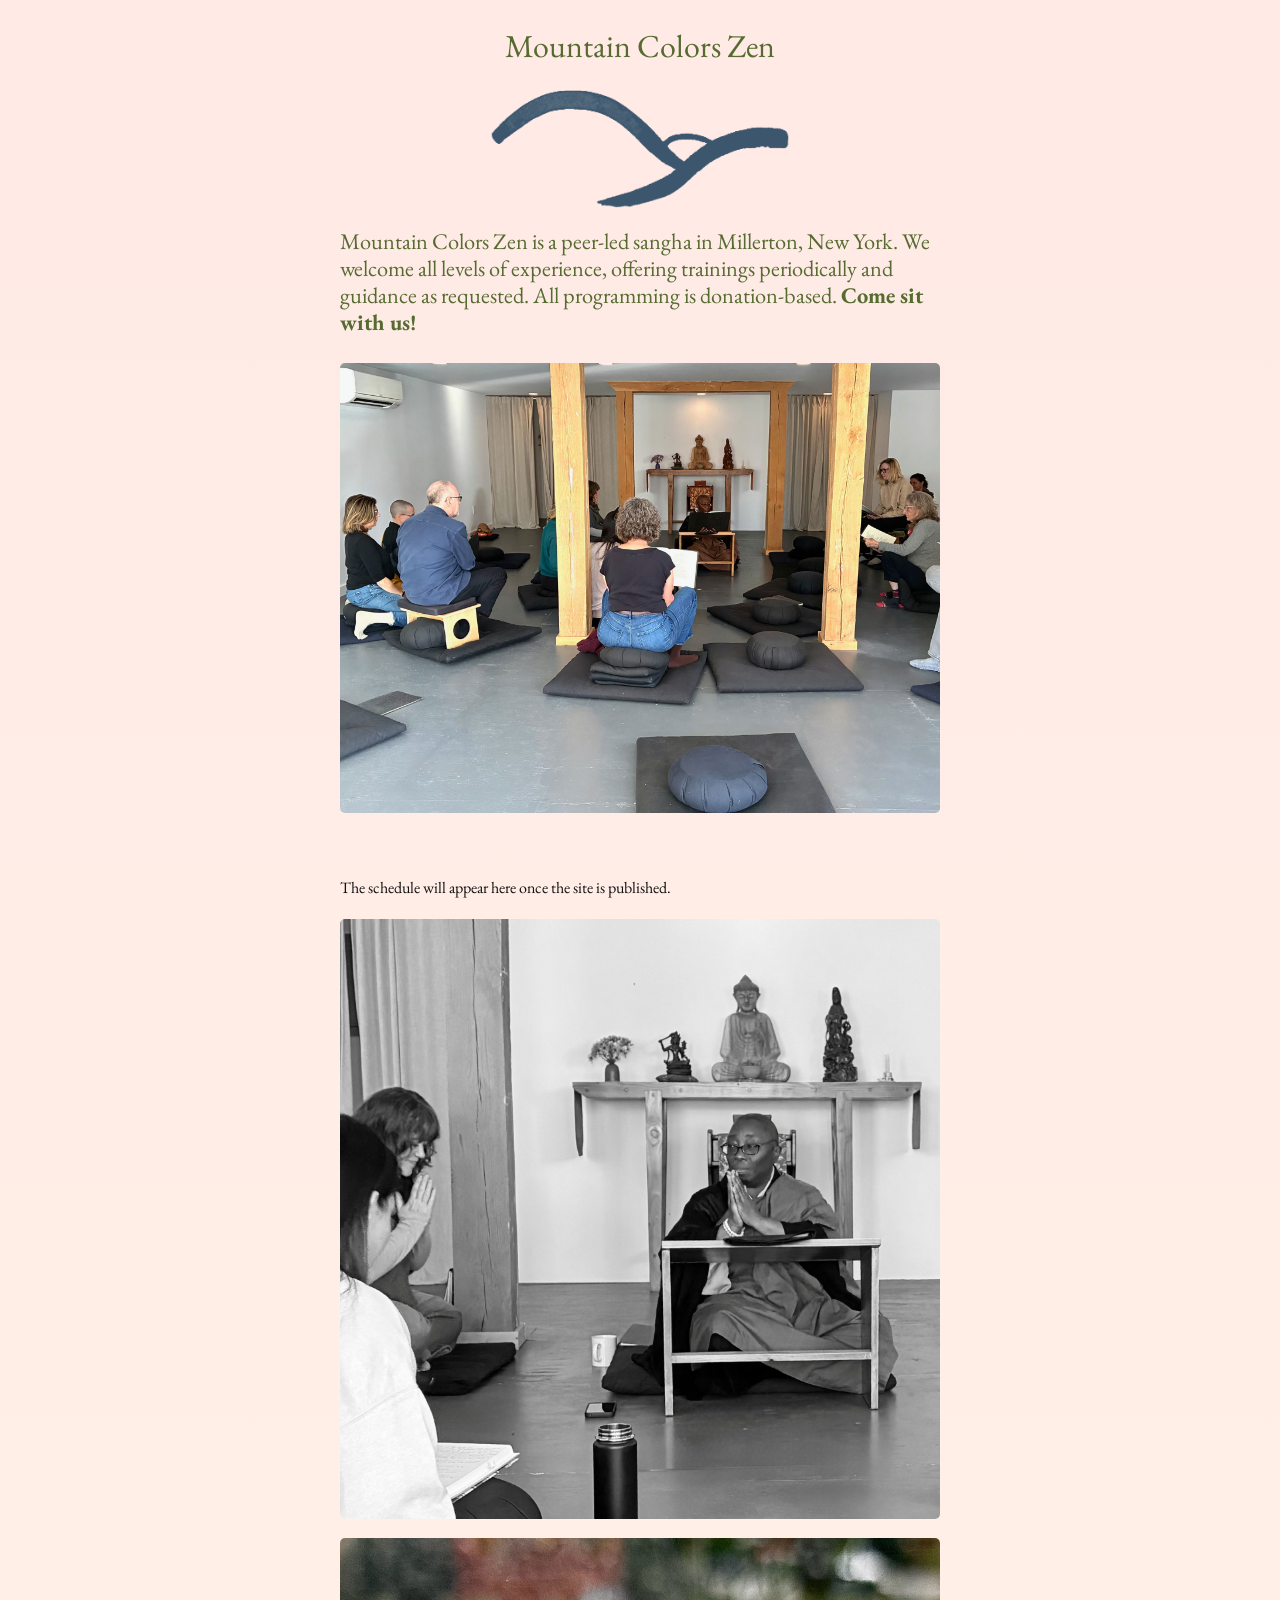
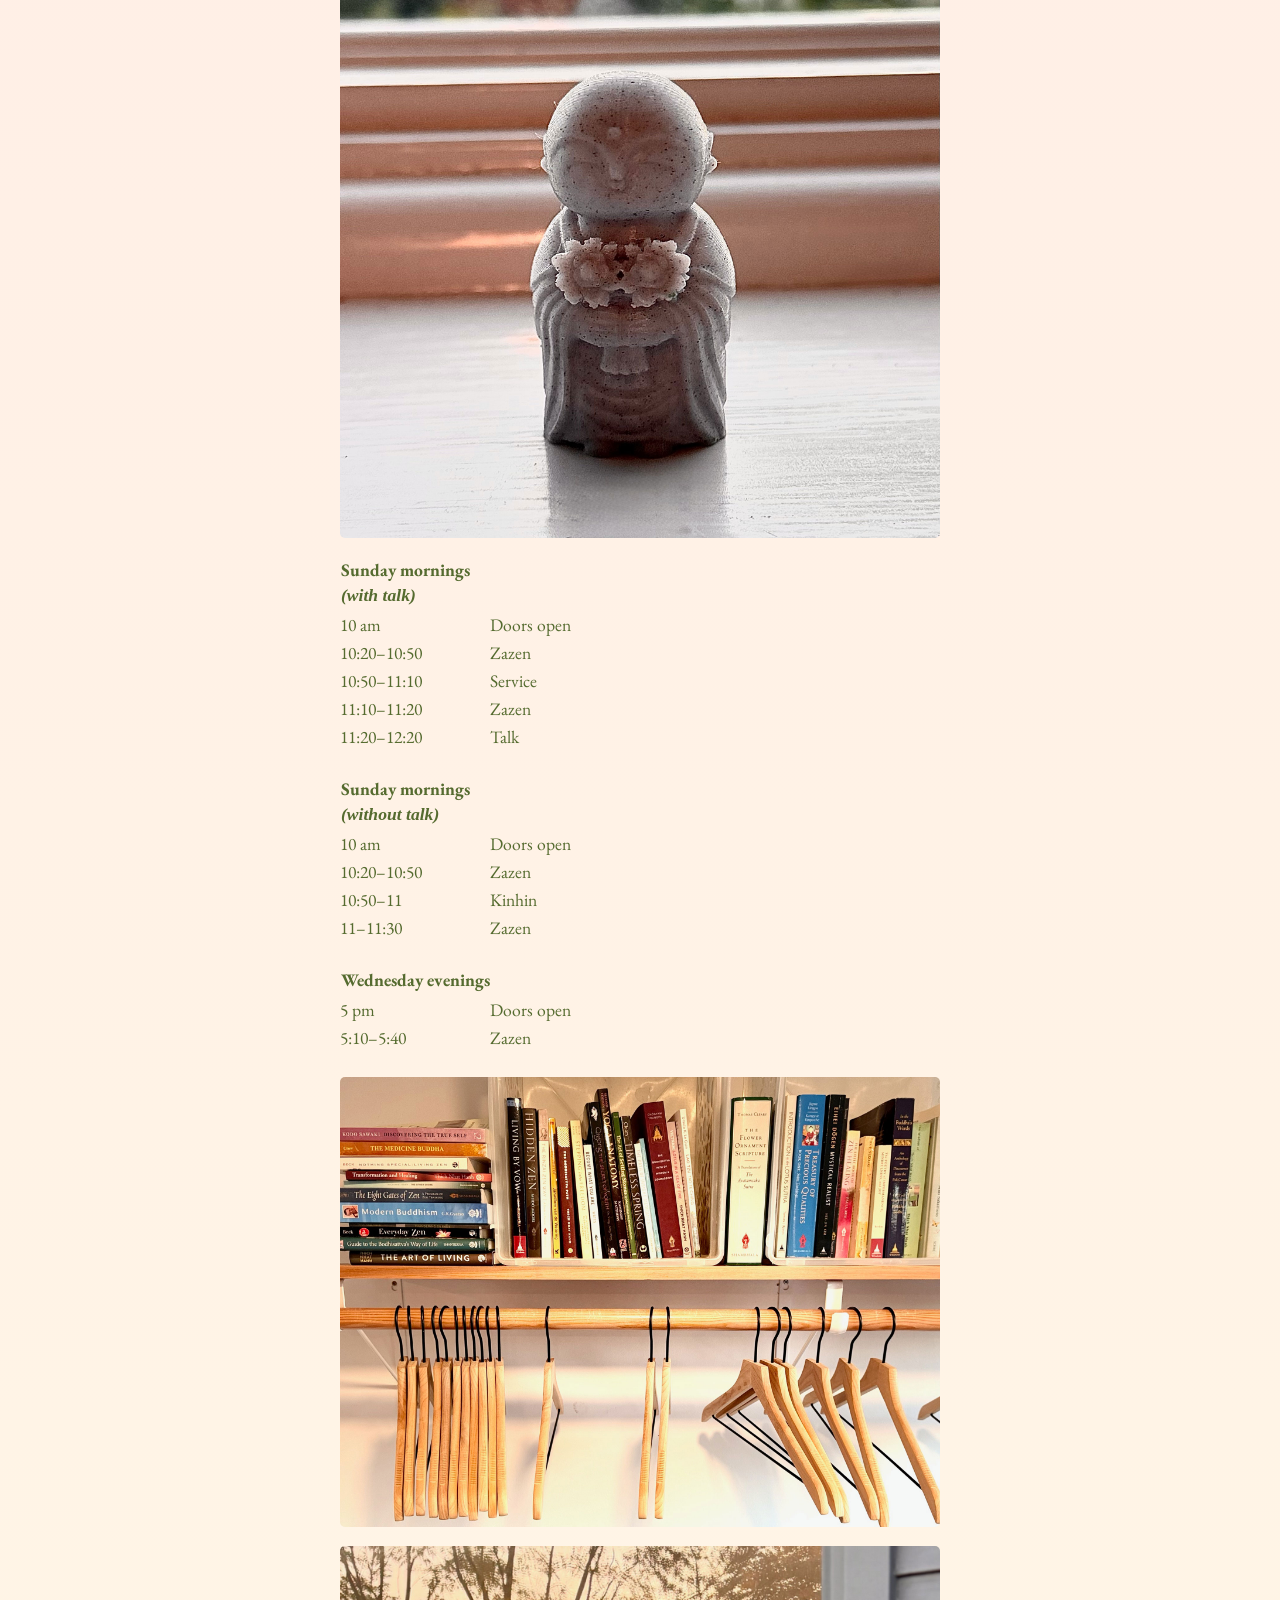
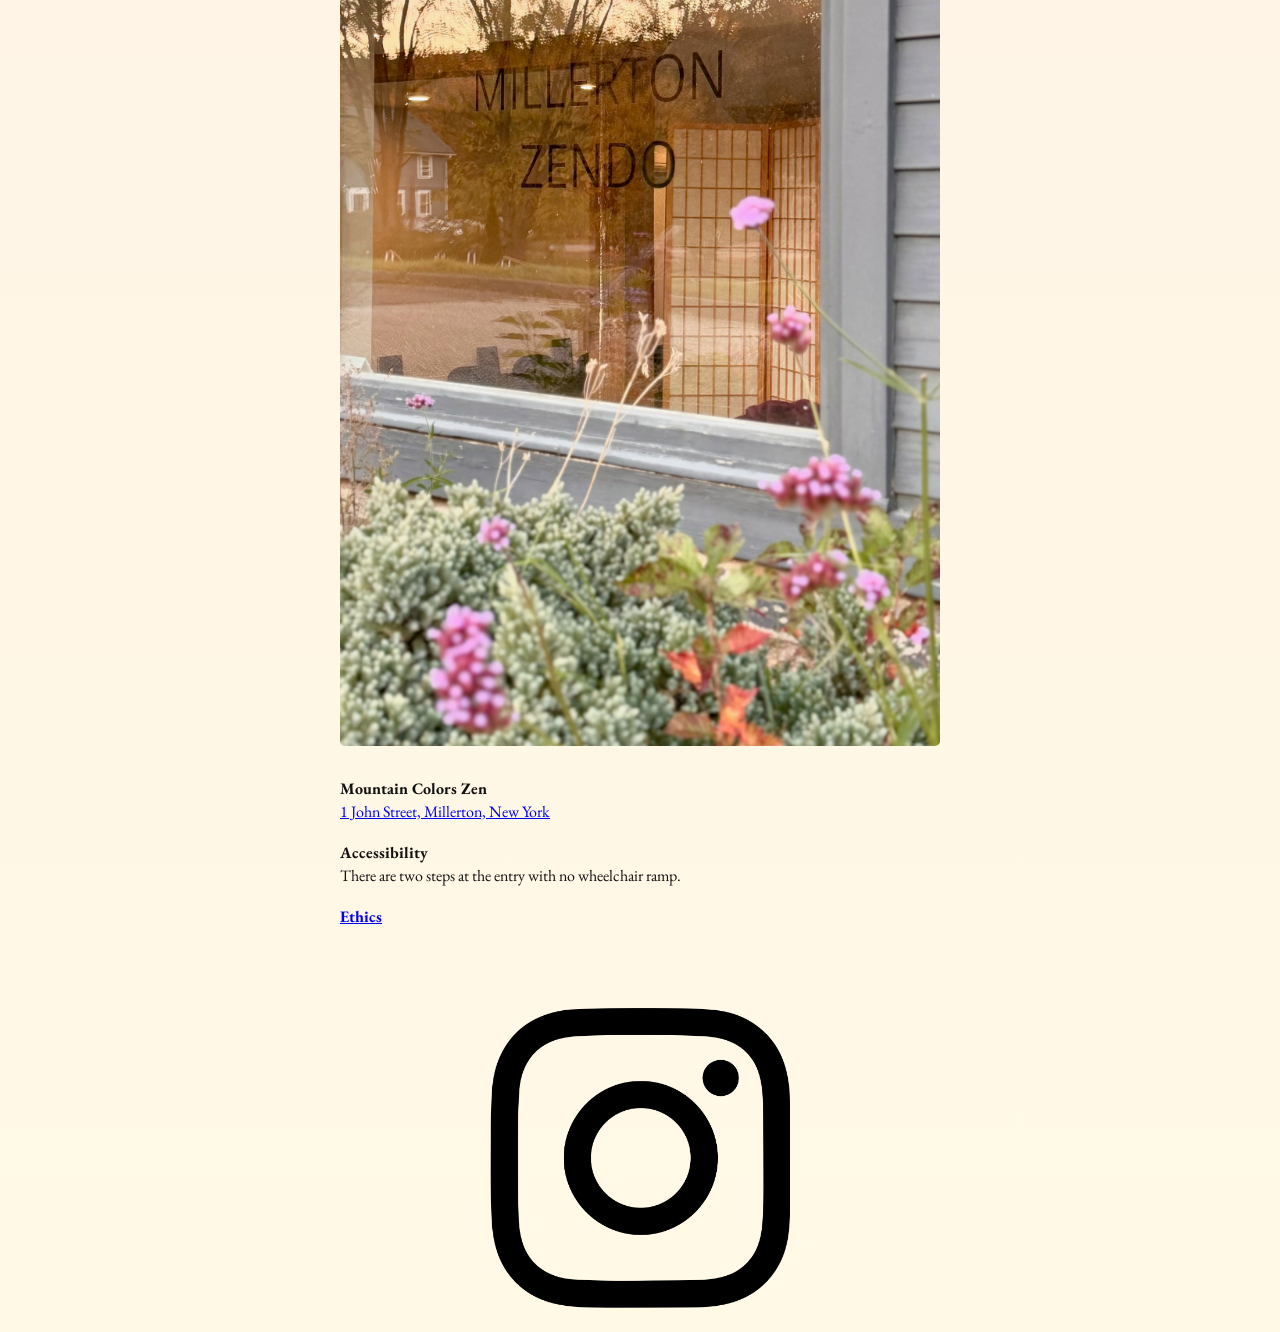
==== commit 76b054f8: "Add files via upload" ====
--- a/index.html
+++ b/index.html
@@ -11,16 +11,16 @@
 <link rel="stylesheet" href="schedule.css">
 
 <style>
-	/* page layout only: colours, fonts and sizes are in schedule.css */
-	body { line-height: 1.4; margin: 0; padding: 24px 16px; color: #111; }
+	body { font-family: system-ui, sans-serif; line-height: 1.4; margin: 0; padding: 24px 16px; color: #111; background: #fff; }
 	main { max-width: 600px; margin: 0 auto; }
 
 	/* pictures */
 	img { display: block; height: auto; }
 	.photo { width: 100%; margin: 0 0 1.2em; }
-	.logo { margin-bottom: 1.2em; }
+	.logo { width: 50%; margin: 0 auto 1.2em; }
 
 	.mcz-intro { margin: 0 0 1.2em; }
+	.time { margin-bottom: 1.2em; }
 
 	/* weekly hours */
 	.hours { border-collapse: collapse; margin: 0 0 1.4em; }
@@ -30,6 +30,7 @@
 
 	/* bottom of the page */
 	footer p { margin: 0 0 1.2em; }
+	.social-instagram { width: 50%; margin: 0 auto; }
 </style>
 </head>
 <body>
@@ -112,4 +113,4 @@
 
 </main>
 </body>
-</html>
+</html>
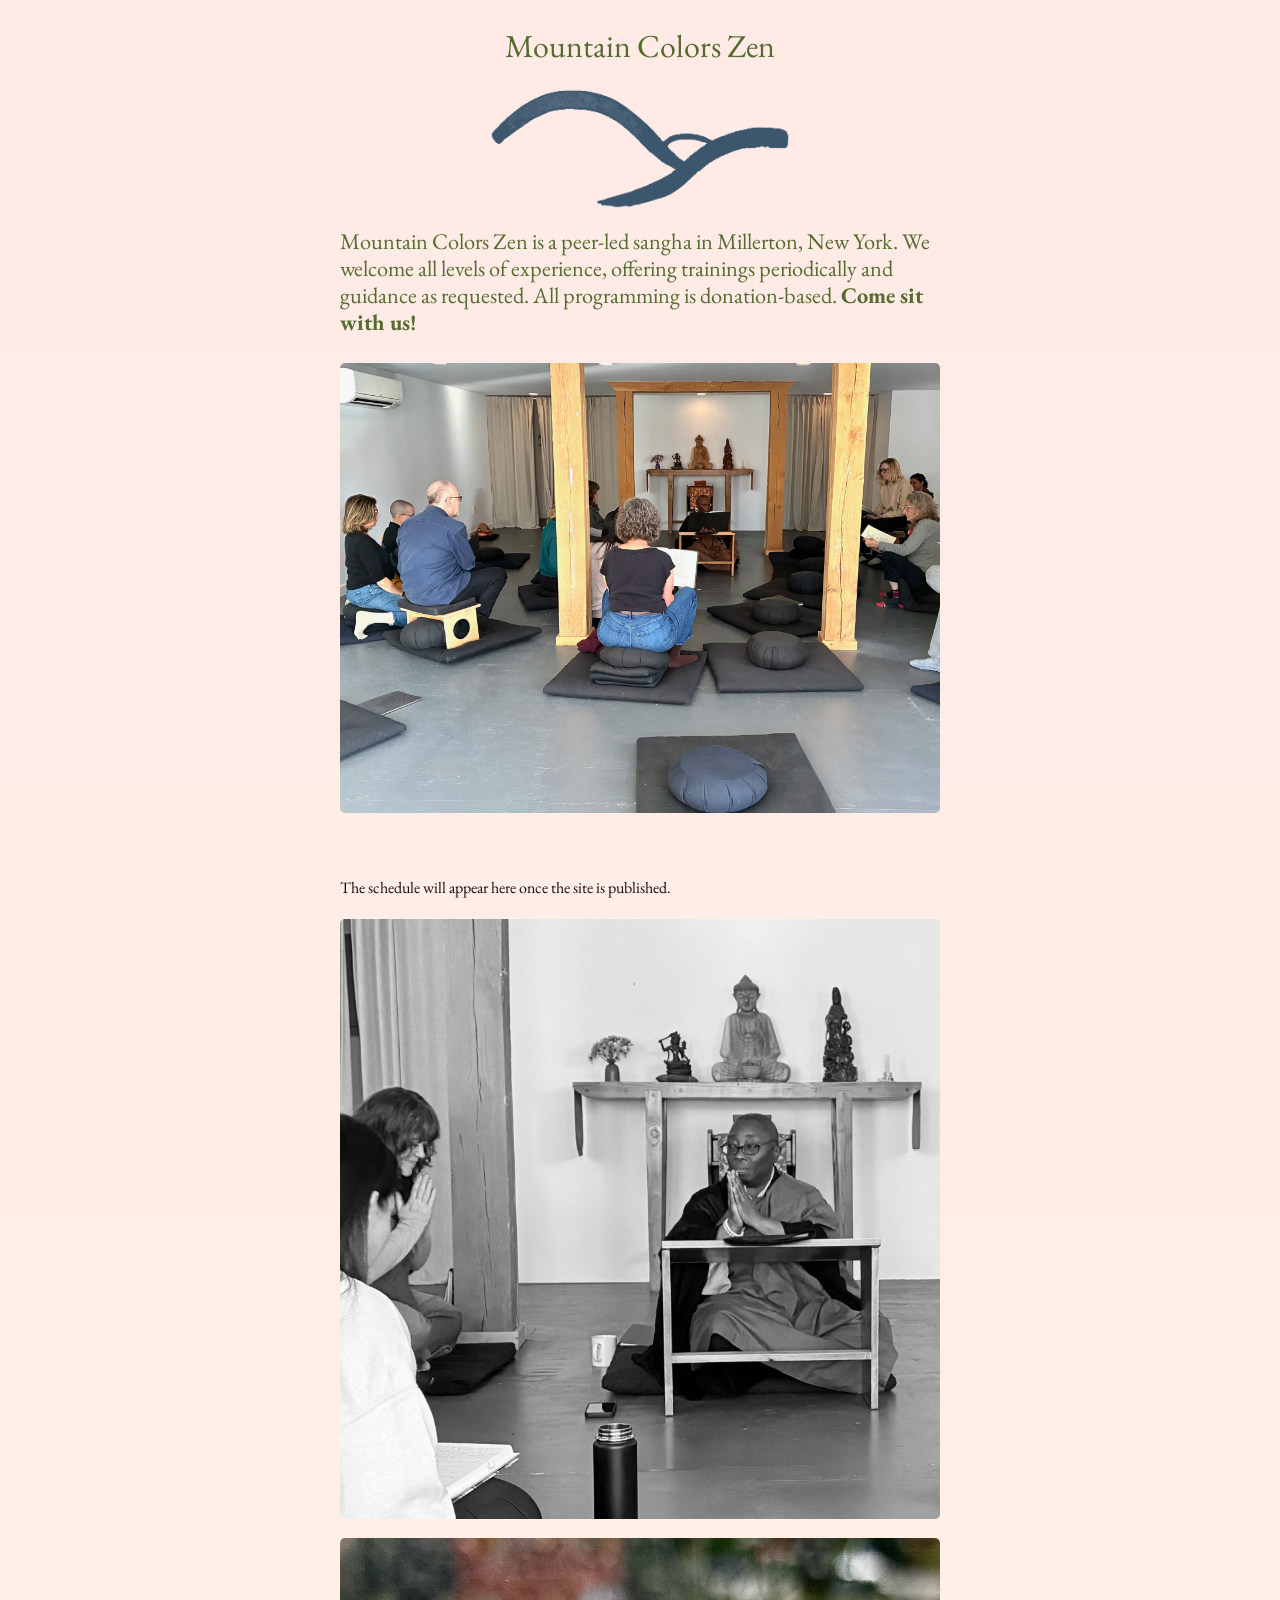
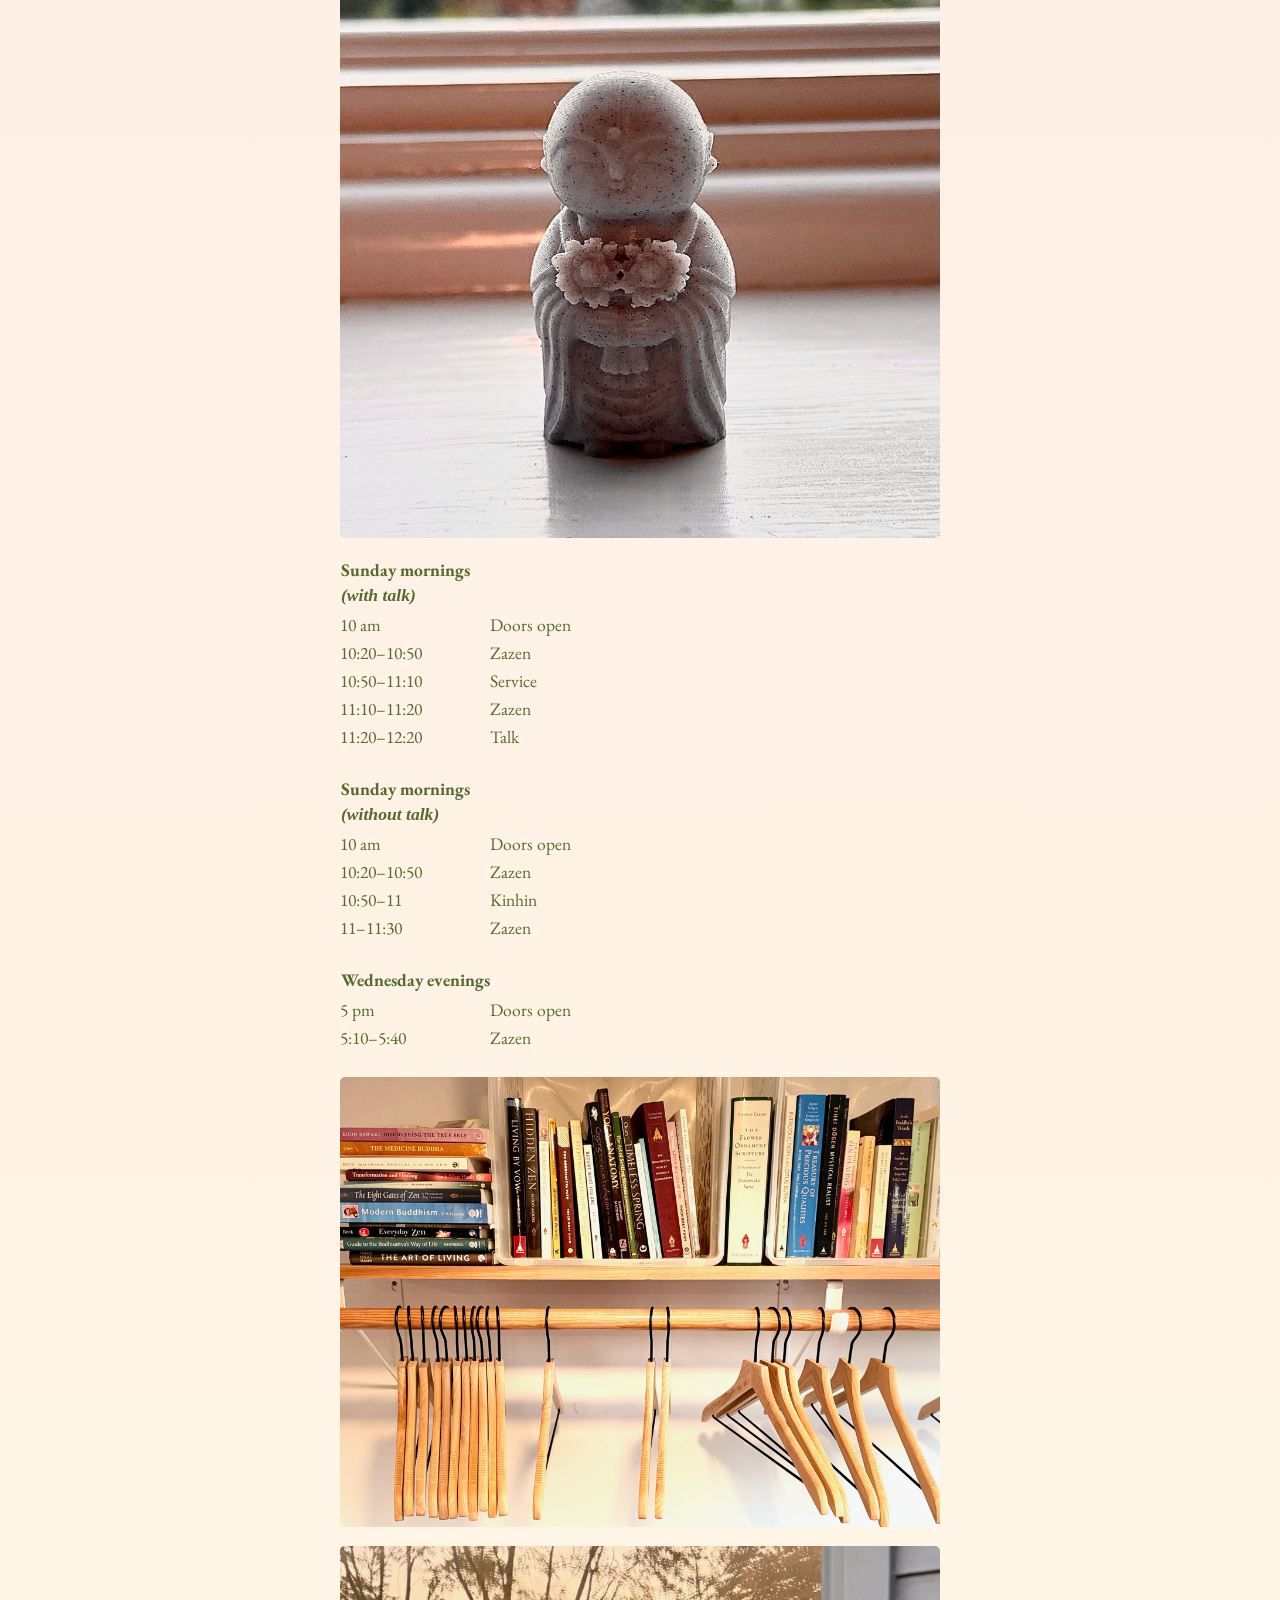
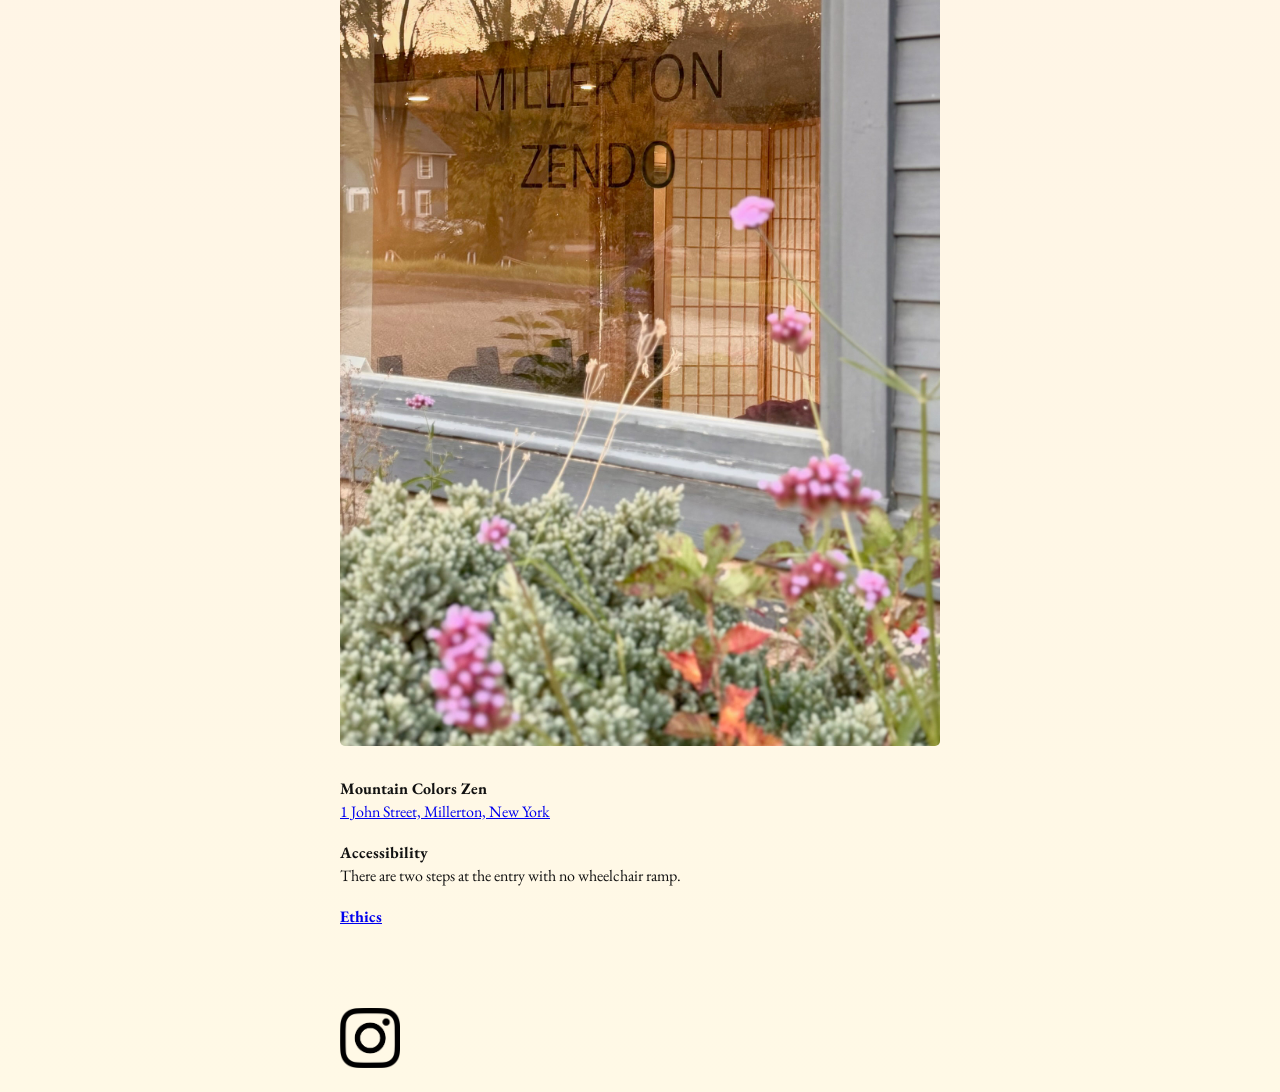
==== commit 0f3ce125: "Add files via upload" ====
--- a/index.html
+++ b/index.html
@@ -30,7 +30,7 @@
 
 	/* bottom of the page */
 	footer p { margin: 0 0 1.2em; }
-	.social-instagram { width: 50%; margin: 0 auto; }
+	/*.social-instagram { width: 50%; margin: 0 auto; }*/
 </style>
 </head>
 <body>
